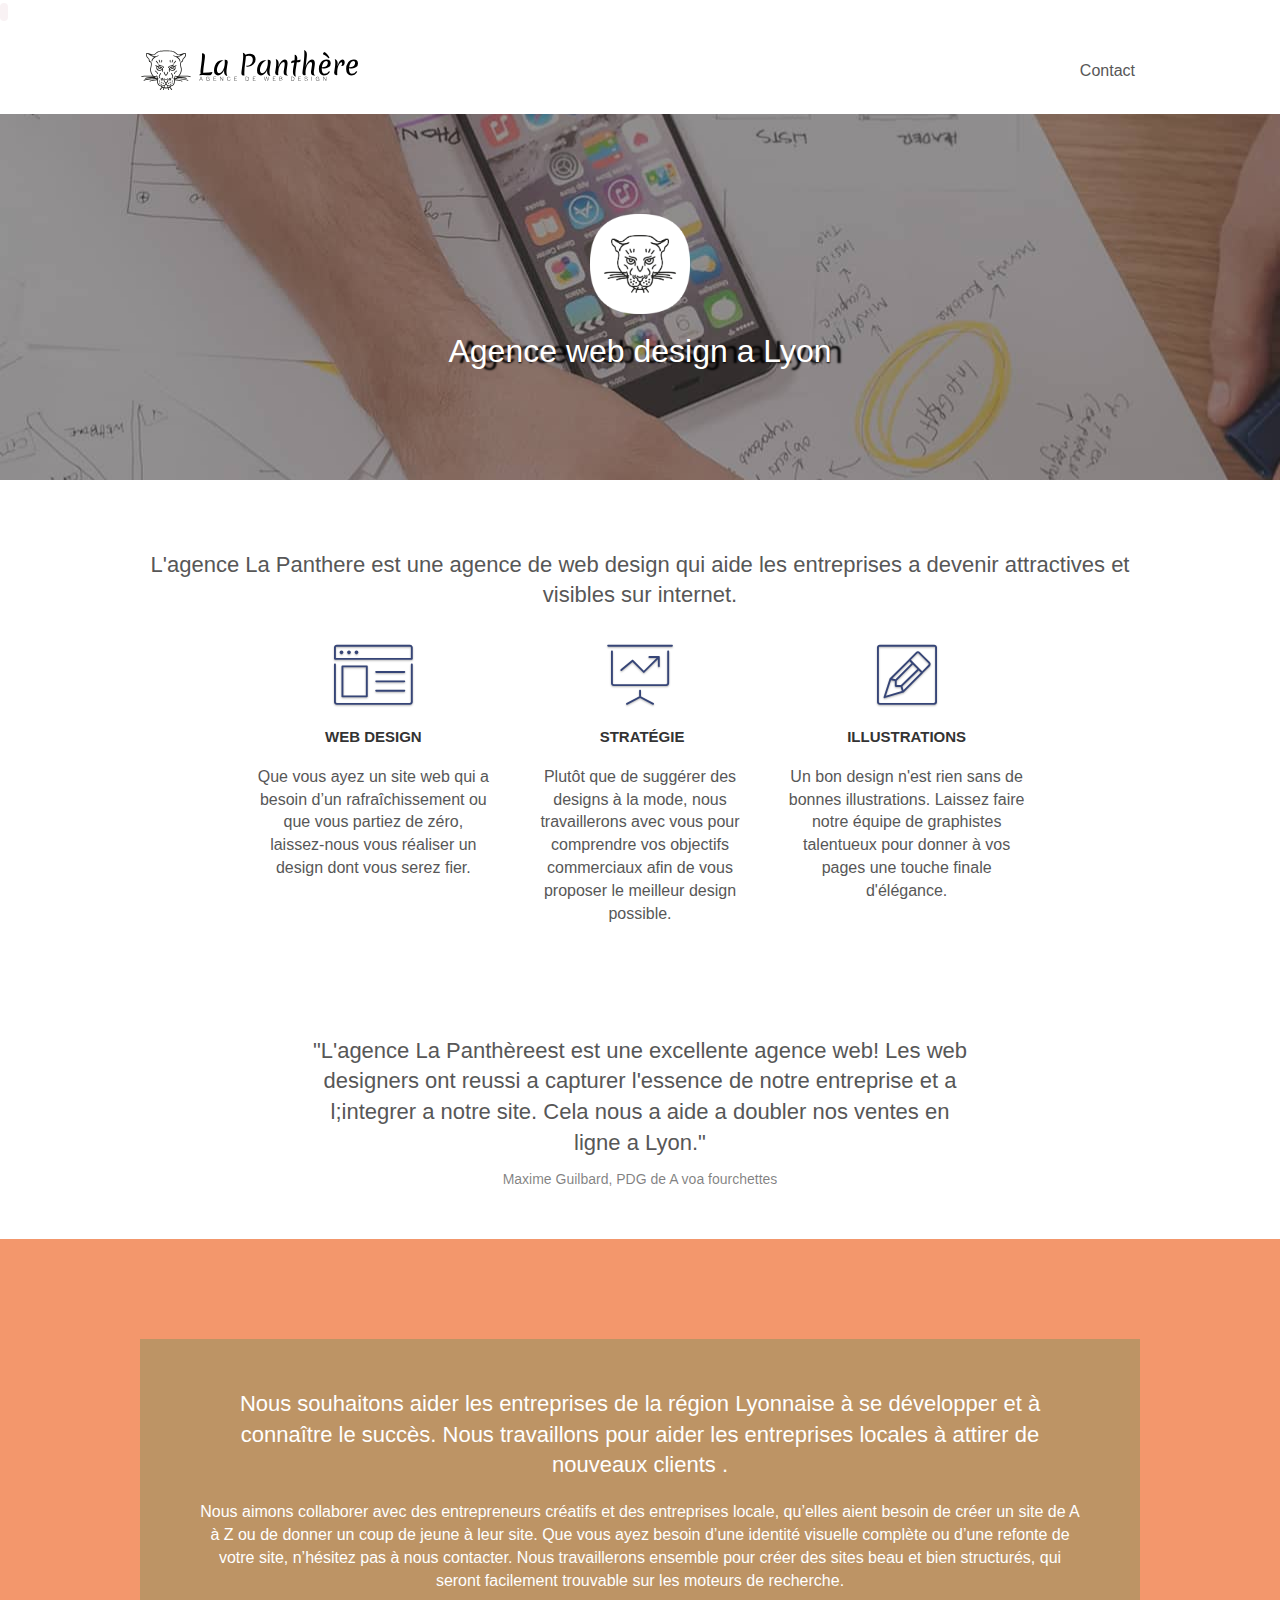
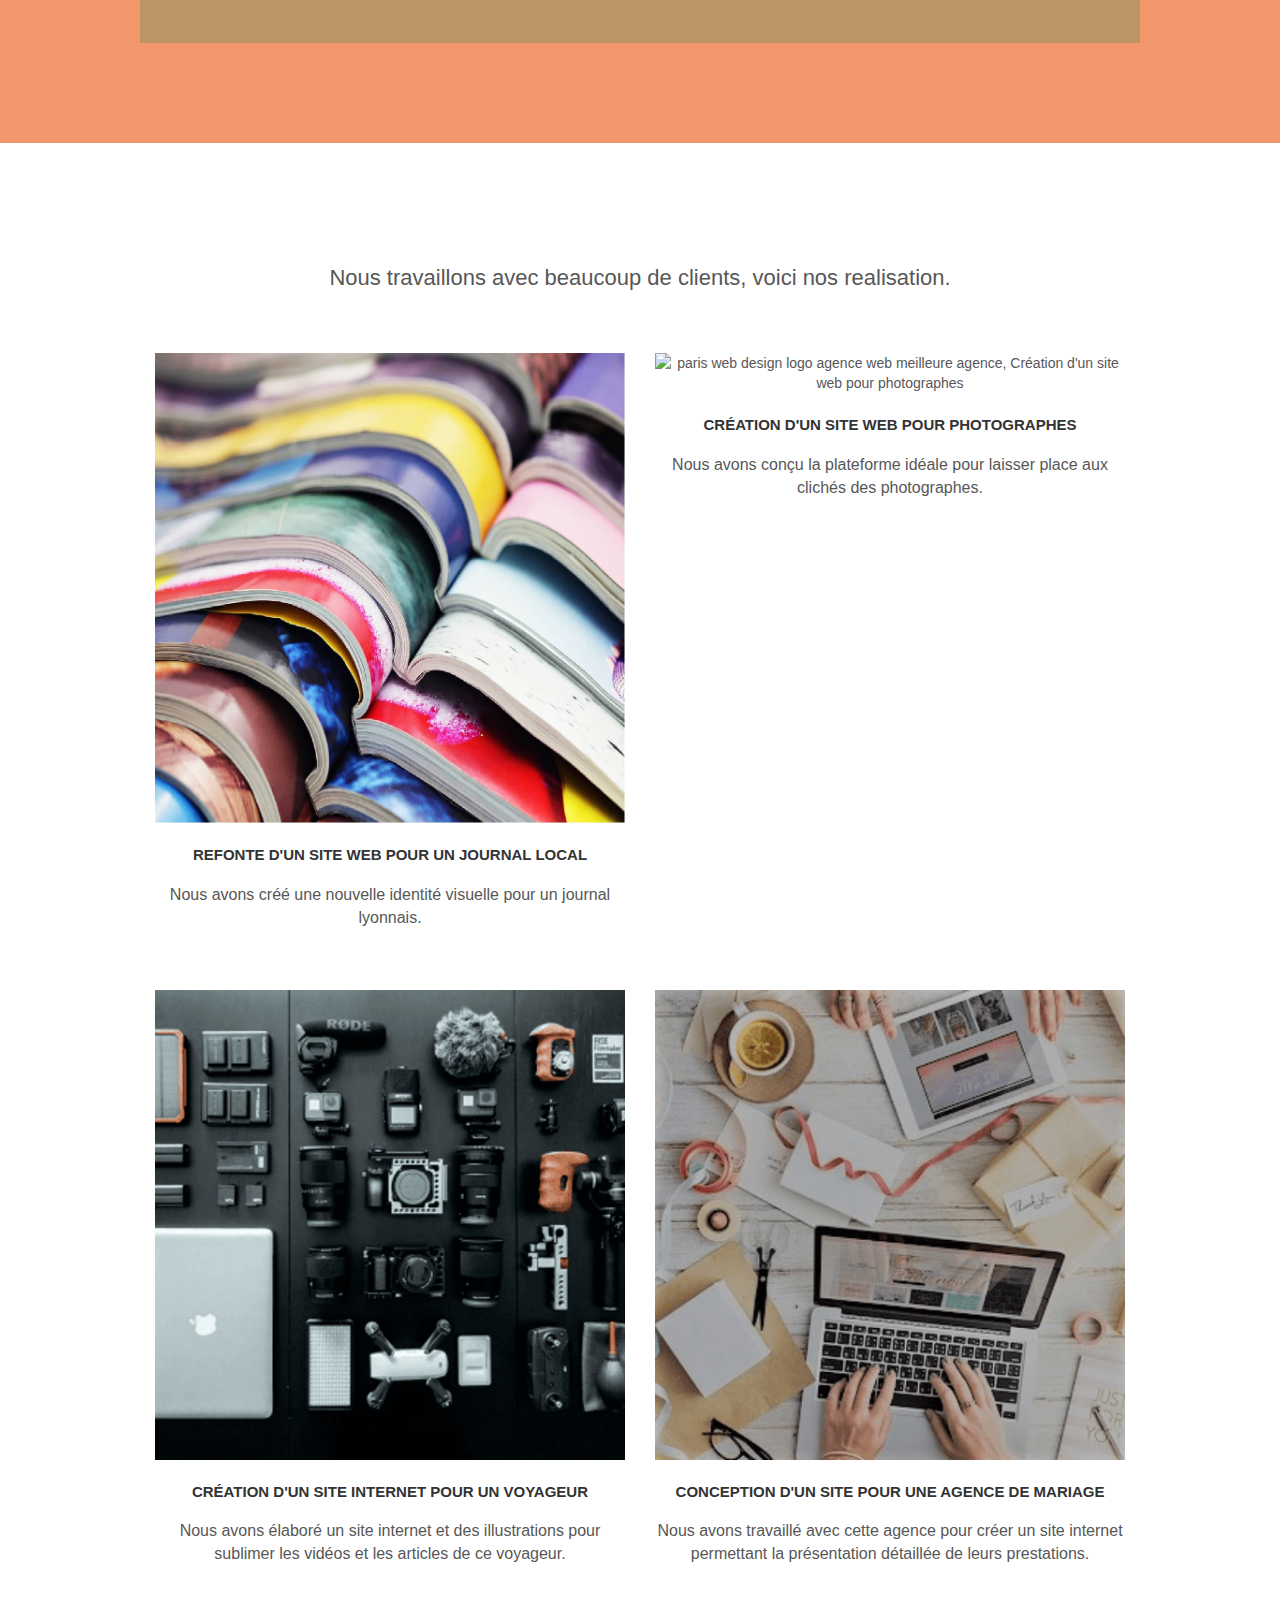
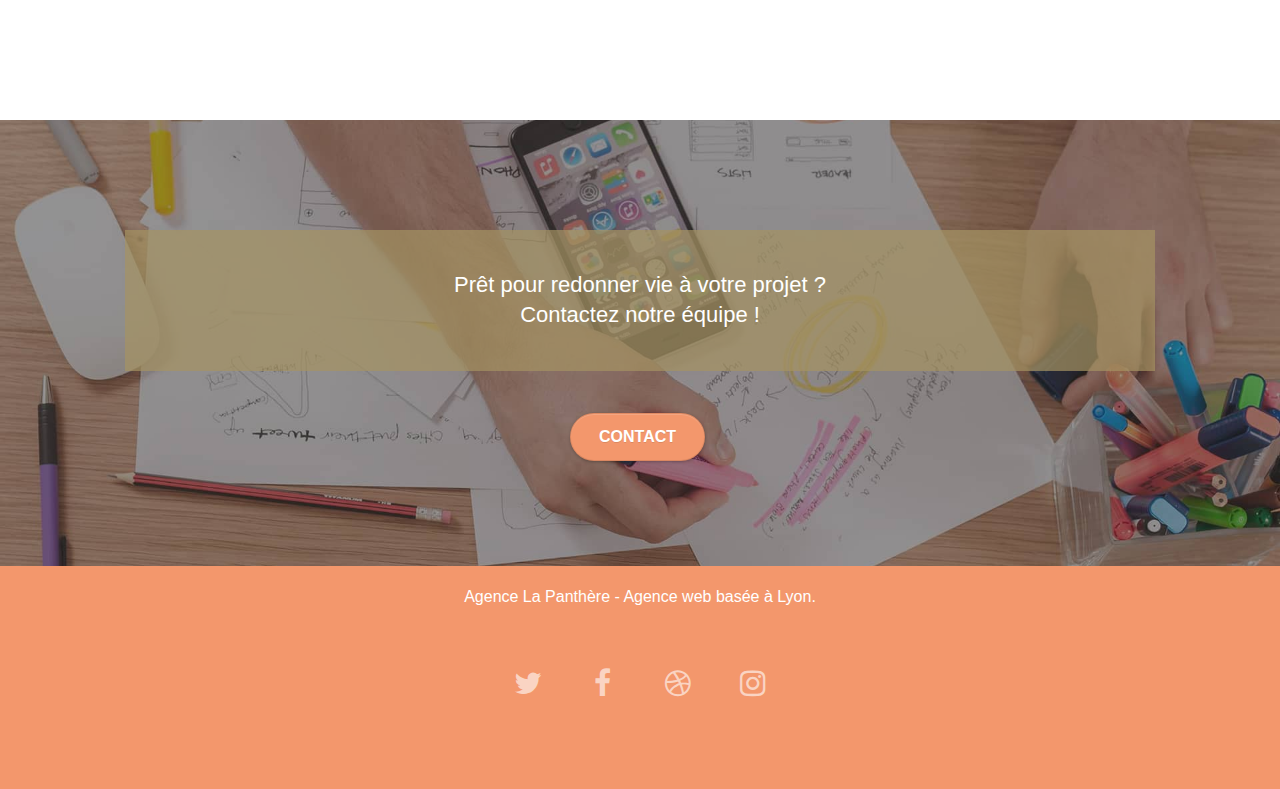
==== index.html @ 617d9ba2 "le bon fichier ecxel" ====
<!doctype html>
<html lang="fr">
<head>
    <meta charset="utf-8">
    <meta name="keywords" content="seo, google, site web, site internet, agence design paris, agence design, agence design,agence design,agence design,agence design,agence design,agence design,agence design,agence design">
    <meta name="viewport" content="width=device-width, initial-scale=1.0, viewport-fit=cover">
    <title>Venez confiez la creation et l embellissement de votre site web a laMeilleure agence web deisgn de tout Lyon</title>
	<meta name="description" content=" Création de sites web professionnels pour les entreprises 
	Donnez à votre entreprise une présence en ligne de qualité supérieure avec notre aide " >  <!--a eux de mettre de belle phrase-->



    <link rel="shortcut icon" type="image/png" href="favicon.jpg">
    
	<link rel="stylesheet" type="text/css" href="./css/bootstrap.css">
	<link rel="stylesheet" type="text/css" href="style.css">
	<link rel="stylesheet" type="text/css" href="./css/font-awesome.css">
	<link rel="stylesheet" type="text/css" href="./css/et-line.css">
	
    
	<code><meta name="robots" content="index, follow"></code>

	
	<script defer src="./js/jquery-2.1.0.js"></script>
	<script defer src="./js/bootstrap.js"></script>
	<script defer src="./js/blocs.js"></script>
	<script defer src="./js/jquery.touchSwipe.js" ></script>
	<script defer src="./js/gmaps.js"></script>



    
<!-- Analytics -->
 
<!-- Analytics END -->
    
</head>
<body>
<!-- Principal conteneur -->
<div class="page-container">
    
<!-- bloc-0 -->
<div class="bloc bgc-white l-bloc " id="bloc-0">
	<div class="container bloc-sm">

		<nav class="navbar row">
			<div class="navbar-header">
				<a class="navbar-brand" href="index.html"><img src="img/agence-la-panthere-monochrome.svg" alt="paris web design logo agence web meilleure agence" height="40" ></a>
				<button id="nav-toggle" type="button" class="ui-navbar-toggle navbar-toggle" data-toggle="collapse" data-target=".navbar-1">
					<span class="sr-only">Toggle navigation</span><span class="icon-bar"></span><span class="icon-bar"></span><span class="icon-bar"></span>
				</button>
			</div>
			<div class="collapse navbar-collapse navbar-1 special-dropdown-nav">
				<ul class="site-navigation nav navbar-nav">
					<li>
						<a href="contact.html">Contact </a>
					</li>
				</ul>
			</div>
		</nav>
	</div>
</div>
<!-- bloc-0 END -->

<!-- bloc-1-presentation -->
<div class="bloc bgc-dark-slate-blue bg-banniere d-bloc bg-t-edge bloc-bg-texture texture-paper b-parallax" id="bloc-1-hero">
	<div class="container bloc-lg">
		<div class="row tight-width-whitespace">
			<div class="col-sm-12">
				<img src="img/logo.png" class="center-block image-resize-mode" width="100" alt="Agence La Panthère, agence web paris, création logo paris" >
				<h1 class="text-center hero-bloc-text white shadow">
					Agence web design a Lyon
				</h1>
			</div>
		</div>
	</div>
</div>
<!-- bloc-1-presentation END -->

<!-- bloc-2-services -->
<div class="bloc bgc-white l-bloc" id="bloc-2-services">
	<div class="container bloc-md">
		<div class="row">
			<div class="col-sm-12 text-center">
				<h2>
					L'agence La Panthere est une agence de web design qui aide 
					les entreprises a devenir attractives et visibles sur internet.
				</h2>
			</div>
		</div>
		<div class="row voffset-lg med-width-whitespace">
			<div class="col-sm-4">
				<div class="text-center">
					<span class="et-icon-browser sm-shadow icon-dark-slate-blue icons icon-lg"></span>
				</div>
				<h3 class="mg-md text-center">
					Web design
				</h3>
				<p class="text-center ">
					Que vous ayez un site web qui a besoin d&rsquo;un rafraîchissement ou que vous partiez de zéro, laissez-nous vous réaliser un design dont vous serez fier.
				</p>
			</div>
			<div class="col-sm-4">
				<div class="text-center">
					<span class="et-icon-presentation sm-shadow icon-dark-slate-blue icons icon-lg"></span>
				</div>
				<h3 class="mg-md text-center">
					&nbsp;Stratégie
				</h3>
				<p class="text-center ">
					Plutôt que de suggérer des designs à la mode, nous travaillerons avec vous pour comprendre vos objectifs commerciaux afin de vous proposer le meilleur design possible.<br>
				</p>
			</div>
			<div class="col-sm-4">
				<div class="text-center">
					<span class="et-icon-edit sm-shadow icon-dark-slate-blue icons icon-lg"></span>
				</div>
				<h3 class="mg-md text-center">
					Illustrations
				</h3>
				<p class="text-center ">
					Un bon design n'est rien sans de bonnes illustrations. Laissez faire notre équipe de graphistes talentueux pour donner à vos pages une touche finale d'élégance.
				</p>
			</div>
		</div>
		<div class="row voffset-lg voffset">
			<div class="col-xs-12 col-md-8 col-md-offset-2 text-center">
				<h2>
					"L'agence La Panthèreest est une excellente agence web! Les web designers ont reussi a capturer
					l'essence de notre entreprise et a l;integrer a notre site. Cela nous a aide a doubler nos ventes en ligne a Lyon."
				</h2>
				Maxime Guilbard, PDG de A voa fourchettes
			</div>
		</div>
	</div>
</div>
<!-- bloc-2-services END -->

<!-- bloc-3-what-i-do -->
<div class="bloc tc-white bgc-atomic-tangerine bg-presentation d-bloc bloc-bg-texture texture-paper b-parallax" id="bloc-3-what-i-do">
	<div class="container bloc-lg">
		<div class="row tight-width-whitespace black-background">
			<div class="col-sm-12">
				<h2 class="mg-md text-center white">
					Nous souhaitons aider les entreprises de la région Lyonnaise à se développer et à connaître le succès. Nous travaillons
					 pour aider les entreprises locales à attirer de nouveaux clients .<br>
				</h2>
				<p class="text-center white">
					Nous aimons collaborer avec des entrepreneurs créatifs et des entreprises locale, qu’elles aient besoin de créer un site
					 de A à Z ou de donner un coup de jeune à leur site. Que vous ayez besoin d’une identité visuelle complète ou d’une 
					 refonte de votre site, n’hésitez pas à nous contacter. Nous travaillerons ensemble pour créer des sites beau et bien 
					 structurés, qui seront facilement trouvable sur les moteurs de recherche.
				</p>
			</div>
		</div>
	</div>
</div>
<!-- bloc-3-what-i-do END -->

<!-- bloc-4-portfolio -->
<div class="bloc bgc-white bg-lines-h2-bg bg-repeat l-bloc" id="bloc-4-portfolio">
	<div class="container bloc-lg">
		<div class="row">
			<div class="col-sm-12 text-center">
				<h2>
					Nous travaillons avec beaucoup de clients, voici nos realisation.
				</h2>
			</div>
		</div>
		<div class="row tight-width-whitespace portfolio-row">
			<div class="col-sm-6">
				<a href="#" data-lightbox="img/1.jpg" data-gallery-id="gallery-1" data-caption="Refonte d'un site web pour un journal local" data-frame="snapshot-lb"><img src="img/1.jpg" alt="paris web design logo agence web meilleure agence et refonte site web journal" class="img-responsive portfolio-thumb" ></a>
				<h3 class="mg-md text-center">
					Refonte d'un site web pour un journal local
				</h3>
				<p class="text-center">
					Nous avons créé une nouvelle identité visuelle pour un journal lyonnais.
				</p>
			</div>
			<div class="col-sm-6">
				<a href="#" data-lightbox="img/2.png" data-gallery-id="gallery-1" data-caption="Création d'un site web pour photographes" data-frame="snapshot-lb"><img src="img/2.jpg" class="img-responsive portfolio-thumb" alt="paris web design logo agence web meilleure agence, Création d'un site web pour photographes" ></a>
				<h3 class="mg-md text-center">
					Création d'un site web pour photographes
				</h3>
				<p class="text-center">
					Nous avons conçu la plateforme idéale pour laisser place aux clichés des photographes.
				</p>
			</div>
		</div>
		<div class="row tight-width-whitespace portfolio-row">
			<div class="col-sm-6">
				<a href="#" data-lightbox="img/3.png" data-gallery-id="gallery-1" data-caption="Création d'un site internet pour un voyageur" data-frame="snapshot-lb"><img src="img/3.png" class="img-responsive portfolio-thumb" alt="paris web design logo agence web meilleure agence, Création d'un site web pour voyageur"></a>
				<h3 class="mg-md text-center">
					Création d'un site internet pour un voyageur
				</h3>
				<p class="text-center">
					Nous avons élaboré un site internet et des illustrations pour sublimer les vidéos et les articles de ce voyageur.
				</p>
			</div>
			<div class="col-sm-6">
				<a href="#" data-lightbox="img/4.png" data-gallery-id="gallery-1" data-caption="Conception d'un site pour une agence de mariage" data-frame="snapshot-lb"><img src="img/4.png" class="img-responsive portfolio-thumb" alt="paris web design logo agence web meilleure agence, Création d'un site web pour agence de mariage" ></a>
				<h3 class="mg-md text-center">
					Conception d'un site pour une agence de mariage
				</h3>
				<p class="text-center">
					Nous avons travaillé avec cette agence pour créer un site internet permettant la présentation détaillée de leurs prestations.
				</p>
			</div>
		</div>
	</div>
</div>
<!-- bloc-4-portfolio END -->

<!-- bloc-5-cta -->
<div class="bloc bgc-dark-slate-blue bg-banniere d-bloc bloc-bg-texture texture-paper" id="bloc-5-cta">
	<div class="container bloc-lg">
		<div class="row">
			<h2 class="mg-md text-center white black-background ">
				Prêt pour redonner vie à votre projet ?<br>Contactez notre équipe !
			</h2>
			<div class="col-sm-12 text-center">
				<a href="contact.html" class="btn btn-atomic-tangerine btn-clean btn-rd btn-lg cta-hero">Contact</a>
			</div>
		</div>
	</div>
</div>
<!-- bloc-5-cta END -->

<!-- Footer - bloc-8 -->
<div class="bloc bgc-atomic-tangerine d-bloc" id="bloc-8">
	<div class="container bloc-sm">
		<div class="row">
			<div class="col-sm-12">
				<p class="text-center white">
					Agence La Panthère - Agence web basée à Lyon.<br>
				</p>
				<div class="row row-no-gutters social bloc-md  ">
					<div class="col-sm-3  padding_bot ">
						<div class="text-center">
							<a class="social" href="  https://twitter.com/   "><span class="fa fa-twitter icon-md"></span></a>
						</div>
					</div>
					<div class="col-sm-3 padding_bot ">
						<div class="text-center">
							<a class="social" href=" https://www.facebook.com/ "><span class="fa fa-facebook icon-md"></span></a>
						</div>
					</div>
					<div class="col-sm-3  padding_bot ">
						<div class="text-center">
							<a class="social" href=" https://dribbble.com/   "><span class="fa fa-dribbble icon-md"></span></a>
						</div>
					</div>
					<div class="col-sm-3 padding_bot ">
						<div class="text-center">
							<a class="social" href=" https://www.instagram.com/  "><span class="fa fa-instagram icon-md"></span></a>
						</div>
					</div>
				</div>
			</div>
		</div>
	</div>
</div>
<!-- Footer - bloc-8 END -->

</div>
<!-- Principal conteneur END -->
    

</body>
</html>
---- style.css ----
body {
    margin: 0;
    padding: 0;
    background: #FFF;
    overflow-x: hidden;
    -webkit-font-smoothing: antialiased;
    -moz-osx-font-smoothing: grayscale;
}
/* mes modification */
.padding_bot{
    padding-bottom: 20px;
}
.label_text{
    font-weight: 700;
}
.shadow{
    text-shadow: 11px 1px 2px #000000;
}
button {
    transition: all .3s ease-in-out;
    outline: none!important;
}

a:hover {
    text-decoration: none;
    cursor: pointer;
}

#page-loading-blocs-notifaction {
    position: fixed;
    top: 0;
    bottom: 0;
    width: 100%;
    z-index: 100000;
    background: #FFFFFF url("img/pageload-spinner.gif") no-repeat center center;
}

.bloc {
    width: 100%;
    clear: both;
    background: 50% 50% no-repeat;
    padding: 0 50px;
    -webkit-background-size: cover;
    -moz-background-size: cover;
    -o-background-size: cover;
    background-size: cover;
    position: relative;
}

.bloc .container {
    padding-left: 0;
    padding-right: 0;
}

.bloc-lg {
    padding: 100px 50px;
}

.bloc-md {
    padding: 50px;
}

.bloc-sm {
    padding: 20px 50px;
}

.bg-center,
.bg-l-edge,
.bg-r-edge,
.bg-t-edge,
.bg-b-edge,
.bg-tl-edge,
.bg-bl-edge,
.bg-tr-edge,
.bg-br-edge,
.bg-repeat {
    -webkit-background-size: auto!important;
    -moz-background-size: auto!important;
    -o-background-size: auto!important;
    background-size: auto!important;
}

.bg-repeat {
    background: repeat;
}

.bg-t-edge {
    background: top no-repeat;
}

.bloc-bg-texture::before {
    content: "";
    background-size: 2px 2px;
    position: absolute;
    top: 0;
    bottom: 0;
    left: 0;
    right: 0;
}

.texture-paper::before {
    /* background: url("img/texture-paper.png"); */
    background-size: 280px 280px;
}

.b-parallax {
    background-attachment: fixed;
}

.d-bloc {
    color: rgba(255, 255, 255, .7);
}

.d-bloc button:hover {
    color: rgba(255, 255, 255, .9);
}

.d-bloc .icon-round,
.d-bloc .icon-square,
.d-bloc .icon-rounded,
.d-bloc .icon-semi-rounded-a,
.d-bloc .icon-semi-rounded-b {
    border-color: rgba(255, 255, 255, .9);
}

.d-bloc .divider-h span {
    border-color: rgba(255, 255, 255, .2);
}

.d-bloc .a-btn,
.d-bloc .navbar a,
.d-bloc .navbar-brand,
.d-bloc a .icon-sm,
.d-bloc a .icon-md,
.d-bloc a .icon-lg,
.d-bloc a .icon-xl,
.d-bloc h1 a,
.d-bloc h2 a,
.d-bloc h3 a,
.d-bloc h4 a,
.d-bloc h5 a,
.d-bloc h6 a,
.d-bloc p a {
    color: rgba(255, 255, 255, .6);
}

.d-bloc .a-btn:hover,
.d-bloc .navbar a:hover,
.d-bloc .navbar-brand:hover,
.d-bloc a:hover .icon-sm,
.d-bloc a:hover .icon-md,
.d-bloc a:hover .icon-lg,
.d-bloc a:hover .icon-xl,
.d-bloc h1 a:hover,
.d-bloc h2 a:hover,
.d-bloc h3 a:hover,
.d-bloc h4 a:hover,
.d-bloc h5 a:hover,
.d-bloc h6 a:hover,
.d-bloc p a:hover {
    color: rgba(255, 255, 255, 1);
}

.d-bloc .navbar-toggle .icon-bar {
    background: rgba(255, 255, 255, 1);
}

.d-bloc .btn-wire,
.d-bloc .btn-wire:hover {
    color: rgba(255, 255, 255, 1);
    border-color: rgba(255, 255, 255, 1);
}

.d-bloc .panel {
    color: rgba(0, 0, 0, .5);
}

.d-bloc .panel button:hover {
    color: rgba(0, 0, 0, .7);
}

.d-bloc .panel icon {
    border-color: rgba(0, 0, 0, .7);
}

.d-bloc .panel .divider-h span {
    border-color: rgba(0, 0, 0, .1);
}

.d-bloc .panel .a-btn {
    color: rgba(0, 0, 0, .6);
}

.d-bloc .panel .a-btn:hover {
    color: rgba(0, 0, 0, 1);
}

.d-bloc .panel .btn-wire,
.d-bloc .panel .btn-wire:hover {
    color: rgba(0, 0, 0, .7);
    border-color: rgba(0, 0, 0, .3);
}

.d-bloc .panel,
.l-bloc {
    color: rgba(0, 0, 0, .5);
}

.d-bloc .panel button:hover,
.l-bloc button:hover {
    color: rgba(0, 0, 0, .7);
}

.l-bloc .icon-round,
.l-bloc .icon-square,
.l-bloc .icon-rounded,
.l-bloc .icon-semi-rounded-a,
.l-bloc .icon-semi-rounded-b {
    border-color: rgba(0, 0, 0, .7);
}

.d-bloc .panel .divider-h span,
.l-bloc .divider-h span {
    border-color: rgba(0, 0, 0, .1);
}

.d-bloc .panel .a-btn,
.l-bloc .a-btn,
.l-bloc .navbar a,
.l-bloc .navbar-brand,
.l-bloc a .icon-sm,
.l-bloc a .icon-md,
.l-bloc a .icon-lg,
.l-bloc a .icon-xl,
.l-bloc h1 a,
.l-bloc h2 a,
.l-bloc h3 a,
.l-bloc h4 a,
.l-bloc h5 a,
.l-bloc h6 a,
.l-bloc p a {
    color: rgba(0, 0, 0, .6);
}

.d-bloc .panel .a-btn:hover,
.l-bloc .a-btn:hover,
.l-bloc .navbar a:hover,
.l-bloc .navbar-brand:hover,
.l-bloc a:hover .icon-sm,
.l-bloc a:hover .icon-md,
.l-bloc a:hover .icon-lg,
.l-bloc a:hover .icon-xl,
.l-bloc h1 a:hover,
.l-bloc h2 a:hover,
.l-bloc h3 a:hover,
.l-bloc h4 a:hover,
.l-bloc h5 a:hover,
.l-bloc h6 a:hover,
.l-bloc p a:hover {
    color: rgba(0, 0, 0, 1);
}

.l-bloc .navbar-toggle .icon-bar {
    color: rgba(0, 0, 0, .6);
}

.d-bloc .panel .btn-wire,
.d-bloc .panel .btn-wire:hover,
.l-bloc .btn-wire,
.l-bloc .btn-wire:hover {
    color: rgba(0, 0, 0, .7);
    border-color: rgba(0, 0, 0, .3);
}

.voffset {
    margin-top: 30px;
}

.voffset-lg {
    margin-top: 80px;
}

.row-no-gutters {
    margin-right: 0;
    margin-left: 0;
}

.row.row-no-gutters > [class^="col-"],
.row.row-no-gutters > [class*=" col-"] {
    padding-right: 0;
    padding-left: 0;
}

#bloc-1-hero h1 {
    font-size: 32px;
}

.navbar {
    margin-bottom: 0;
    z-index: 1;
}

.navbar-brand {
    height: auto;
    padding: 3px 15px;
    font-size: 25px;
    font-weight: normal;
    font-weight: 600;
    line-height: 44px;
}

.navbar-brand img {
    max-height: 200px;
    margin: 0 5px 0 0;
    display: inline;
}

.navbar-brand img[src$=svg] {
    min-width: 100px;
}

.nav-center .navbar-brand img {
    margin: 0;
}

.navbar .nav {
    padding-top: 2px;
    margin-right: -16px;
    float: right;
    z-index: 1;
}

.nav > li {
    float: left;
    margin-top: 4px;
    font-size: 16px;
}

.navbar-nav .open .dropdown-menu > li > a {
    text-align: inherit;
}

.nav > li a:hover,
.nav > li a:focus {
    background: transparent;
}

.navbar-toggle {
    margin: 10px 10px 0 0;
    border: 0px;
}

.navbar-toggle:hover {
    background: transparent!important;
}

.navbar-toggle .icon-bar {
    background-color: rgba(0, 0, 0, .5);
    width: 26px;
}

.nav-invert .navbar .nav {
    float: left;
}

.nav-invert .navbar-header,
.nav-invert .navbar-brand {
    float: right;
    position: relative;
    z-index: 2;
}

@media (min-width: 768px) {
    .site-navigation {
        position: absolute;
        top: 50%;
        right: 20px;
        transform: translate(0, -50%);
        -webkit-transform: translateY(-50%);
    }
    .nav > li .dropdown-menu a,
    .nav > li .dropdown-menu a:hover {
        color: #484848;
    }
    .nav-invert .site-navigation {
        left: 0;
        right: 0;
    }
    .nav-center {
        text-align: center;
    }
    .nav-center .navbar-header {
        width: 100%;
    }
    .nav-center .navbar-header,
    .nav-center .navbar-brand,
    .nav-center .nav > li {
        float: none;
        display: inline-block;
    }
    .nav-center .site-navigation {
        position: relative;
        width: 100%;
        right: 0;
        margin-right: 0px;
        margin-top: 20px;
    }
    .nav-center.mini-nav .navbar-toggle {
        float: none;
        margin: 10px auto 0;
    }
}

.nav > li > .dropdown a {
    background: none!important;
    display: block;
    padding: 14px 15px;
}

nav .caret {
    margin: 0 5px;
}

.dropdown-menu .dropdown-menu {
    top: -8px;
    left: 100%;
}

.dropdown-menu .dropmenu-flow-right {
    top: 100%;
    left: 0;
    margin-left: -1px;
    border-top-left-radius: 0;
    border-top-right-radius: 0;
}

.dropdown-menu .dropdown span {
    border: 4px solid black;
    border-top-color: transparent;
    border-right-color: transparent;
    border-bottom-color: transparent;
    margin: 6px -5px 0 0!important;
    float: right;
}

.mg-md {
    margin-top: 10px;
    margin-bottom: 20px;
}

.mg-lg {
    margin-top: 10px;
    margin-bottom: 40px;
}

.btn {
    margin: 0 5px 5px 0;
}

.btn.pull-right {
    margin: 0 0 5px 5px;
}

.btn-d,
.btn-d:hover,
.btn-d:focus {
    color: #FFF;
    background: rgba(0, 0, 0, .3);
}

button {
    outline: none!important;
}

.btn-rd {
    border-radius: 40px;
}

.btn-clean {
    border: 1px solid rgba(0, 0, 0, .08);
    border-bottom-color: rgba(0, 0, 0, .1);
    text-shadow: 0 1px 0 rgba(0, 0, 1, .1);
    box-shadow: 0 1px 3px rgba(0, 0, 1, .25), inset 0 1px 0 0 rgba(255, 255, 255, .15);
}

.icon-md {
    font-size: 30px!important;
}

.icon-lg {
    font-size: 60px!important;
}

.sm-shadow {
    text-shadow: 0 1px 2px rgba(0, 0, 0, .3);
}

.panel-sq,
.panel-sq .panel-heading,
.panel-sq .panel-footer {
    border-radius: 0;
}

.panel-rd {
    border-radius: 30px;
}

.panel-rd .panel-heading {
    border-radius: 29px 29px 0 0;
}

.panel-rd .panel-footer {
    border-radius: 0 0 29px 29px;
}

.form-control {
    border-color: rgba(0, 0, 0, .1);
    width: 90%;
    padding: 3px 0;
    max-width: 390px;
    border-width: 2px;
    box-shadow: none;
}

.scrollToTop {
    width: 40px;
    height: 40px;
    position: fixed;
    bottom: 20px;
    right: 20px;
    opacity: 0;
    z-index: 500;
    transition: all .3s ease-in-out;
}

.scrollToTop span {
    margin-top: 6px;
}

.showScrollTop {
    font-size: 14px;
    opacity: 1;
}

a[data-lightbox] {
    position: relative;
    display: block;
    text-align: center;
}

a[data-lightbox]:hover::before {
    content: "+";
    font-family: "HelveticaNeue-Light", "Helvetica Neue Light", "Helvetica Neue", Helvetica, Arial;
    font-size: 32px;
    width: 50px;
    height: 50px;
    margin-left: -25px;
    border-radius: 50%;
    background: rgba(0, 0, 0, .6);
    color: #FFF;
    font-weight: 100;
    z-index: 1;
    position: absolute;
    top: 50%;
    transform: translateY(-50%);
    -webkit-transform: translateY(-50%);
}

a[data-lightbox]:hover img {
    opacity: 0.6;
    -webkit-animation-fill-mode: none;
    animation-fill-mode: none;
}

#lightbox-modal {
    display: flex;
    align-items: center;
}

#lightbox-modal .modal-dialog {
    width: 90%;
    max-width: 900px;
    margin: 0 auto 0;
}

#lightbox-modal .modal-dialog img {
    max-height: 90vh;
    margin: 0 auto;
}

.lightbox-caption {
    padding: 20px;
    color: #FFF;
    background: rgba(0, 0, 0, .5);
    position: absolute;
    left: 15px;
    right: 15px;
    bottom: 5px;
}

.close-lightbox {
    color: #FFF;
    font-size: 30px;
    position: absolute;
    top: 20px;
    right: 20px;
    z-index: 20;
    background: rgba(0, 0, 0, .5);
    border: none;
    line-height: 30px;
    padding: 0 9px 5px;
    opacity: 0.3;
}

.close-lightbox:hover,
.next-lightbox:hover,
.prev-lightbox:hover {
    opacity: 1.0;
    color: #FFF;
}

.next-lightbox,
.prev-lightbox {
    font-size: 20px;
    color: rgba(255, 255, 255, .9);
    background: rgba(0, 0, 0, .5);
    transition: all .2s ease-in-out;
    position: absolute;
    top: 45%;
    z-index: 1;
    opacity: 0.4;
}

.next-lightbox {
    padding: 6px 8px 1px 13px;
    right: 25px;
}

.prev-lightbox {
    padding: 6px 13px 1px 10px;
    left: 25px;
}

.snapshot-lb .modal-body {
    padding-bottom: 45px;
}

.snapshot-lb .lightbox-caption {
    padding: 0;
    color: rgba(0, 0, 0, .5);
    background: none;
}

h1,
h2,
h3,
h4,
h5,
h6,
p,
label,
.btn,
a {
    font-family: "helvetica";
    font-weight: 400;
    color: #575757!important;
}

.container {
    max-width: 1000px;
}

.hero-bloc-text {
    font-size: 38px;
}

.hero-bloc-text-sub {
    font-size: 36px;
}

.statement-bloc-text {
    line-height: 26px;
    font-style: italic;
    font-size: 20px;
    text-align: center;
    font-weight: lighter;
    max-width: 520px;
    margin: auto auto auto auto;
}

p {
    font-size: 16px;
} 

.tight-width-whitespace {
    /* max-width: 600px; */
    margin: auto auto auto auto;
}

.h1 {
    font-size: 20px;
    font-family: "Open Sans";
}

.cta-hero {
    margin-top: 22px;
    color: #FFFFFF!important;
    text-transform: uppercase;
    padding: 12px 28px 12px 28px;
    font-size: 16px;
    font-weight: 700;
}

.social {
    max-width: 400px;
    margin: auto auto auto auto;
}

h2 {
    font-size: 22px;
    line-height: 1.4em;
}

h3 {
    font-size: 15px;
    text-transform: uppercase;
    font-weight: 700;
    color: #333333!important;
}

.med-width-whitespace {
    max-width: 800px;
    margin: auto auto auto auto;
    box-shadow: 0px 0px 0px #000000;
}

h1 {
    color: #333333!important;
}

h4 {
    color: #333333!important;
}

.icons {
    margin-bottom: 14px;
    margin-top: 24px;
}

.white {
    color: #FFFFFF!important;
}

.portfolio-thumb {
    margin-bottom: 24px;
}

.portfolio-row {
    margin-bottom: 44px;
    margin-top: 50px;
}

.avatar {
    box-shadow: 0px 4px 9px rgba(0, 0, 0, 0.3);
}

.black-background {
    background-color: rgba(165, 147, 99, 0.7);
    padding: 40px 40px 40px 40px;
}

.bold-link {
    font-weight: 900;
    text-decoration: underline!important;
}

.bgc-white {
    background-color: #FFFFFF;
}

.bgc-dark-slate-blue {
    background-color: #364577;
}

.bgc-atomic-tangerine {
    background-color: #F3976C;
}

.tc-white {
    color: #F3976C!important;
}

.btn-atomic-tangerine {
    background: #F3976C;
    color: #FFFFFF!important;
}

.btn-atomic-tangerine:hover {
    background: #c27956!important;
    color: #FFFFFF!important;
}

.ltc-white {
    color: #FFFFFF!important;
}

.ltc-white:hover {
    color: #cccccc!important;
}

.ltc-atomic-tangerine {
    color: #F3976C!important;
}

.ltc-atomic-tangerine:hover {
    color: #c27956!important;
}

.icon-dark-slate-blue {
    color: #364577!important;
    border-color: #364577!important;
}

/* .bg-dots-bg {
    background-image: url("img/dots-bg.png");
} */

/* .bg-lines-h2-bg {
    background-image: url("img/lines-h2-bg.png");
} */    

.bg-banniere {
    background-image: url("img/agence-la-panthere.jpg");
}

.bg-presentation {
    background-image: url("img/image-de-presentation.png");
}

@media (max-width: 1024px) {
    .bloc {
        padding-left: 20px;
        padding-right: 20px;
    }
    .bloc.full-width-bloc,
    .bloc-tile-2.full-width-bloc .container,
    .bloc-tile-3.full-width-bloc .container,
    .bloc-tile-4.full-width-bloc .container {
        padding-left: 0;
        padding-right: 0;
    }
}

@media (max-width: 992px) and (min-width: 768px) {
    .navbar .nav {
        max-width: 80%
    }
    .nav-center.navbar .nav {
        max-width: 100%
    }
}

@media only screen and (min-width: 768px) and (max-width: 1024px) and (orientation: landscape) {
    .b-parallax {
        background-attachment: scroll;
    }
}

@media only screen and (min-width: 1024px) and (max-width: 1366px) and (-webkit-min-pixel-ratio: 1.5) {
    .b-parallax {
        background-attachment: scroll;
    }
}

@media (max-width: 991px) {
    .container {
        width: 100%;
    }
    .b-parallax {
        background-attachment: scroll;
    }
    .page-container,
    #hero-bloc {
        overflow-x: hidden;
        position: relative;
    }
    .bloc {
        padding-left: constant(safe-area-inset-left);
        padding-right: constant(safe-area-inset-right);
    }
    .bloc-group,
    .bloc-group .bloc {
        display: block;
        width: 100%;
    }
    .bloc-fill-screen .fill-bloc-top-edge,
    .bloc-fill-screen .fill-bloc-bottom-edge {
        padding: 0 20px;
        padding-left: constant(safe-area-inset-left);
        padding-right: constant(safe-area-inset-right);
    }
}

@media (max-width: 767px) {
    .page-container {
        overflow-x: hidden;
        position: relative;
    }
    h1,
    h2,
    h3,
    h4,
    h5,
    h6,
    p,
    #disqus_thread {
        padding-left: 10px!important;
        padding-right: 10px!important;
    }
    .b-parallax {
        background-attachment: scroll;
    }
    .navbar .nav {
        padding-top: 0;
        border-top: 1px solid rgba(0, 0, 0, .2);
        float: none!important;
    }
    .navbar.row {
        margin-left: 0;
        margin-right: 0;
    }
    .site-navigation {
        position: inherit;
        transform: none;
        -webkit-transform: none;
        -ms-transform: none;
    }
    .nav > li {
        margin-top: 0;
        border-bottom: 1px solid rgba(0, 0, 0, .1);
        background: rgba(0, 0, 0, .05);
        text-align: left;
        padding-left: 15px;
        width: 100%;
    }
    .nav > li:hover {
        background: rgba(0, 0, 0, .08);
    }
    .dropdown .dropdown a .caret {
        float: none;
        margin: 5px 0 0 10px!important;
        border: 4px solid black;
        border-bottom-color: transparent;
        border-right-color: transparent;
        border-left-color: transparent;
    }
    #hero-bloc .navbar .nav {
        background: rgba(0, 0, 0, .8);
    }
    #hero-bloc .navbar .nav a {
        color: rgba(255, 255, 255, .6);
    }
    .hero {
        padding: 50px 0;
    }
    .hero-nav {
        left: -1px;
        right: -1px;
    }
    .navbar-collapse {
        padding: 0;
        overflow-x: hidden;
        -webkit-box-shadow: none;
        box-shadow: none;
    }
    .navbar-brand img {
        max-height: 40px;
        width: auto;
    }
    .nav-invert .navbar-header {
        float: none;
        width: 100%;
    }
    .nav-invert .navbar-toggle {
        float: left;
        margin-left: 10px;
    }
    .bloc {
        padding-left: 0;
        padding-right: 0;
    }
    .bloc-xxl,
    .bloc-xl,
    .bloc-lg {
        padding: 40px 0;
    }
    .bloc-sm,
    .bloc-md {
        padding-left: 0;
        padding-right: 0;
    }
    .bloc-tile-2 .container,
    .bloc-tile-3 .container,
    .bloc-tile-4 .container,
    .bloc-fill-screen .fill-bloc-top-edge,
    .bloc-fill-screen .fill-bloc-bottom-edge {
        padding-left: 0;
        padding-right: 0;
    }
    .a-block {
        padding: 0 10px;
    }
    .btn-dwn {
        display: none;
    }
    .voffset {
        margin-top: 5px;
    }
    .voffset-md {
        margin-top: 20px;
    }
    .voffset-lg {
        margin-top: 30px;
    }
    form {
        padding: 5px;
        width: 96%;
        margin: auto;
    }
    .close-lightbox {
        display: inline-block;
    }
    .blocsapp-device-iphone5 {
        background-size: 216px 425px;
        padding-top: 60px;
        width: 216px;
        height: 425px;
    }
    .blocsapp-device-iphone5 img {
        width: 180px;
        height: 320px;
    }
}

@media (max-width: 400px) {
    .bloc {
        padding-left: 0;
        padding-right: 0;
    }
}

@media (max-width: 767px) {
    .bloc-mob-center-text {
        text-align: center;
    }
}
---- css/et-line.css ----
@font-face {
    font-family: et-line;
    src: url(../fonts/et-line.eot);
    src: url(../fonts/et-line.eot?#iefix) format('embedded-opentype'), url(../fonts/et-line.woff) format('woff'), url(../fonts/et-line.ttf) format('truetype'), url(../fonts/et-line.svg#et-line) format('svg');
    font-weight: 400;
    font-style: normal
}

.et-icon-adjustments,
.et-icon-alarmclock,
.et-icon-anchor,
.et-icon-aperture,
.et-icon-attachment,
.et-icon-bargraph,
.et-icon-basket,
.et-icon-beaker,
.et-icon-bike,
.et-icon-book-open,
.et-icon-briefcase,
.et-icon-browser,
.et-icon-calendar,
.et-icon-camera,
.et-icon-caution,
.et-icon-chat,
.et-icon-circle-compass,
.et-icon-clipboard,
.et-icon-clock,
.et-icon-cloud,
.et-icon-compass,
.et-icon-desktop,
.et-icon-dial,
.et-icon-document,
.et-icon-documents,
.et-icon-download,
.et-icon-dribbble,
.et-icon-edit,
.et-icon-envelope,
.et-icon-expand,
.et-icon-facebook,
.et-icon-flag,
.et-icon-focus,
.et-icon-gears,
.et-icon-genius,
.et-icon-gift,
.et-icon-global,
.et-icon-globe,
.et-icon-googleplus,
.et-icon-grid,
.et-icon-happy,
.et-icon-hazardous,
.et-icon-heart,
.et-icon-hotairballoon,
.et-icon-hourglass,
.et-icon-key,
.et-icon-laptop,
.et-icon-layers,
.et-icon-lifesaver,
.et-icon-lightbulb,
.et-icon-linegraph,
.et-icon-linkedin,
.et-icon-lock,
.et-icon-magnifying-glass,
.et-icon-map,
.et-icon-map-pin,
.et-icon-megaphone,
.et-icon-mic,
.et-icon-mobile,
.et-icon-newspaper,
.et-icon-notebook,
.et-icon-paintbrush,
.et-icon-paperclip,
.et-icon-pencil,
.et-icon-phone,
.et-icon-picture,
.et-icon-pictures,
.et-icon-piechart,
.et-icon-presentation,
.et-icon-pricetags,
.et-icon-printer,
.et-icon-profile-female,
.et-icon-profile-male,
.et-icon-puzzle,
.et-icon-quote,
.et-icon-recycle,
.et-icon-refresh,
.et-icon-ribbon,
.et-icon-rss,
.et-icon-sad,
.et-icon-scissors,
.et-icon-scope,
.et-icon-search,
.et-icon-shield,
.et-icon-speedometer,
.et-icon-strategy,
.et-icon-streetsign,
.et-icon-tablet,
.et-icon-target,
.et-icon-telescope,
.et-icon-toolbox,
.et-icon-tools,
.et-icon-tools-2,
.et-icon-trophy,
.et-icon-tumblr,
.et-icon-twitter,
.et-icon-upload,
.et-icon-video,
.et-icon-wallet,
.et-icon-wine {
    font-family: et-line;
    speak: none;
    font-style: normal;
    font-weight: 400;
    font-variant: normal;
    text-transform: none;
    line-height: 1;
    -webkit-font-smoothing: antialiased;
    -moz-osx-font-smoothing: grayscale;
    display: inline-block
}

.et-icon-mobile:before {
    content: "\e000"
}

.et-icon-laptop:before {
    content: "\e001"
}

.et-icon-desktop:before {
    content: "\e002"
}

.et-icon-tablet:before {
    content: "\e003"
}

.et-icon-phone:before {
    content: "\e004"
}

.et-icon-document:before {
    content: "\e005"
}

.et-icon-documents:before {
    content: "\e006"
}

.et-icon-search:before {
    content: "\e007"
}

.et-icon-clipboard:before {
    content: "\e008"
}

.et-icon-newspaper:before {
    content: "\e009"
}

.et-icon-notebook:before {
    content: "\e00a"
}

.et-icon-book-open:before {
    content: "\e00b"
}

.et-icon-browser:before {
    content: "\e00c"
}

.et-icon-calendar:before {
    content: "\e00d"
}

.et-icon-presentation:before {
    content: "\e00e"
}

.et-icon-picture:before {
    content: "\e00f"
}

.et-icon-pictures:before {
    content: "\e010"
}

.et-icon-video:before {
    content: "\e011"
}

.et-icon-camera:before {
    content: "\e012"
}

.et-icon-printer:before {
    content: "\e013"
}

.et-icon-toolbox:before {
    content: "\e014"
}

.et-icon-briefcase:before {
    content: "\e015"
}

.et-icon-wallet:before {
    content: "\e016"
}

.et-icon-gift:before {
    content: "\e017"
}

.et-icon-bargraph:before {
    content: "\e018"
}

.et-icon-grid:before {
    content: "\e019"
}

.et-icon-expand:before {
    content: "\e01a"
}

.et-icon-focus:before {
    content: "\e01b"
}

.et-icon-edit:before {
    content: "\e01c"
}

.et-icon-adjustments:before {
    content: "\e01d"
}

.et-icon-ribbon:before {
    content: "\e01e"
}

.et-icon-hourglass:before {
    content: "\e01f"
}

.et-icon-lock:before {
    content: "\e020"
}

.et-icon-megaphone:before {
    content: "\e021"
}

.et-icon-shield:before {
    content: "\e022"
}

.et-icon-trophy:before {
    content: "\e023"
}

.et-icon-flag:before {
    content: "\e024"
}

.et-icon-map:before {
    content: "\e025"
}

.et-icon-puzzle:before {
    content: "\e026"
}

.et-icon-basket:before {
    content: "\e027"
}

.et-icon-envelope:before {
    content: "\e028"
}

.et-icon-streetsign:before {
    content: "\e029"
}

.et-icon-telescope:before {
    content: "\e02a"
}

.et-icon-gears:before {
    content: "\e02b"
}

.et-icon-key:before {
    content: "\e02c"
}

.et-icon-paperclip:before {
    content: "\e02d"
}

.et-icon-attachment:before {
    content: "\e02e"
}

.et-icon-pricetags:before {
    content: "\e02f"
}

.et-icon-lightbulb:before {
    content: "\e030"
}

.et-icon-layers:before {
    content: "\e031"
}

.et-icon-pencil:before {
    content: "\e032"
}

.et-icon-tools:before {
    content: "\e033"
}

.et-icon-tools-2:before {
    content: "\e034"
}

.et-icon-scissors:before {
    content: "\e035"
}

.et-icon-paintbrush:before {
    content: "\e036"
}

.et-icon-magnifying-glass:before {
    content: "\e037"
}

.et-icon-circle-compass:before {
    content: "\e038"
}

.et-icon-linegraph:before {
    content: "\e039"
}

.et-icon-mic:before {
    content: "\e03a"
}

.et-icon-strategy:before {
    content: "\e03b"
}

.et-icon-beaker:before {
    content: "\e03c"
}

.et-icon-caution:before {
    content: "\e03d"
}

.et-icon-recycle:before {
    content: "\e03e"
}

.et-icon-anchor:before {
    content: "\e03f"
}

.et-icon-profile-male:before {
    content: "\e040"
}

.et-icon-profile-female:before {
    content: "\e041"
}

.et-icon-bike:before {
    content: "\e042"
}

.et-icon-wine:before {
    content: "\e043"
}

.et-icon-hotairballoon:before {
    content: "\e044"
}

.et-icon-globe:before {
    content: "\e045"
}

.et-icon-genius:before {
    content: "\e046"
}

.et-icon-map-pin:before {
    content: "\e047"
}

.et-icon-dial:before {
    content: "\e048"
}

.et-icon-chat:before {
    content: "\e049"
}

.et-icon-heart:before {
    content: "\e04a"
}

.et-icon-cloud:before {
    content: "\e04b"
}

.et-icon-upload:before {
    content: "\e04c"
}

.et-icon-download:before {
    content: "\e04d"
}

.et-icon-target:before {
    content: "\e04e"
}

.et-icon-hazardous:before {
    content: "\e04f"
}

.et-icon-piechart:before {
    content: "\e050"
}

.et-icon-speedometer:before {
    content: "\e051"
}

.et-icon-global:before {
    content: "\e052"
}

.et-icon-compass:before {
    content: "\e053"
}

.et-icon-lifesaver:before {
    content: "\e054"
}

.et-icon-clock:before {
    content: "\e055"
}

.et-icon-aperture:before {
    content: "\e056"
}

.et-icon-quote:before {
    content: "\e057"
}

.et-icon-scope:before {
    content: "\e058"
}

.et-icon-alarmclock:before {
    content: "\e059"
}

.et-icon-refresh:before {
    content: "\e05a"
}

.et-icon-happy:before {
    content: "\e05b"
}

.et-icon-sad:before {
    content: "\e05c"
}

.et-icon-facebook:before {
    content: "\e05d"
}

.et-icon-twitter:before {
    content: "\e05e"
}

.et-icon-googleplus:before {
    content: "\e05f"
}

.et-icon-rss:before {
    content: "\e060"
}

.et-icon-tumblr:before {
    content: "\e061"
}

.et-icon-linkedin:before {
    content: "\e062"
}

.et-icon-dribbble:before {
    content: "\e063"
}
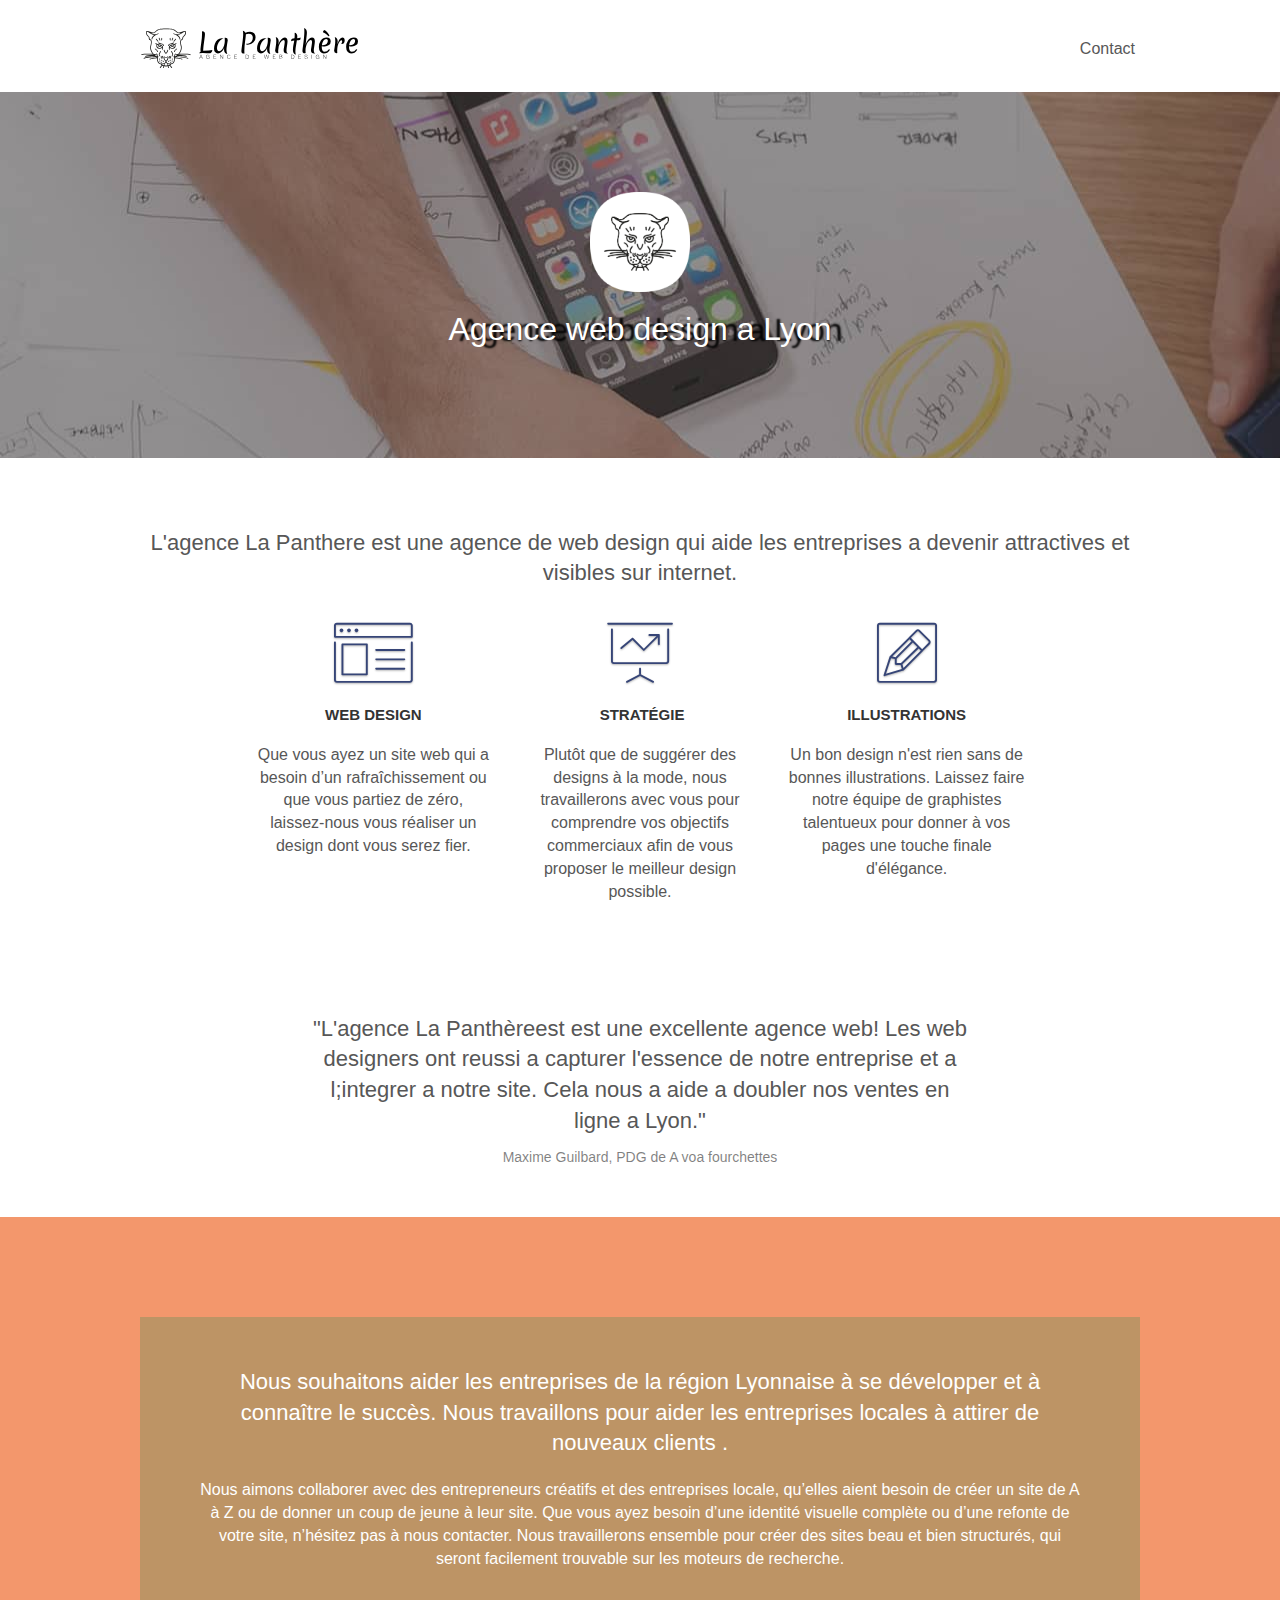
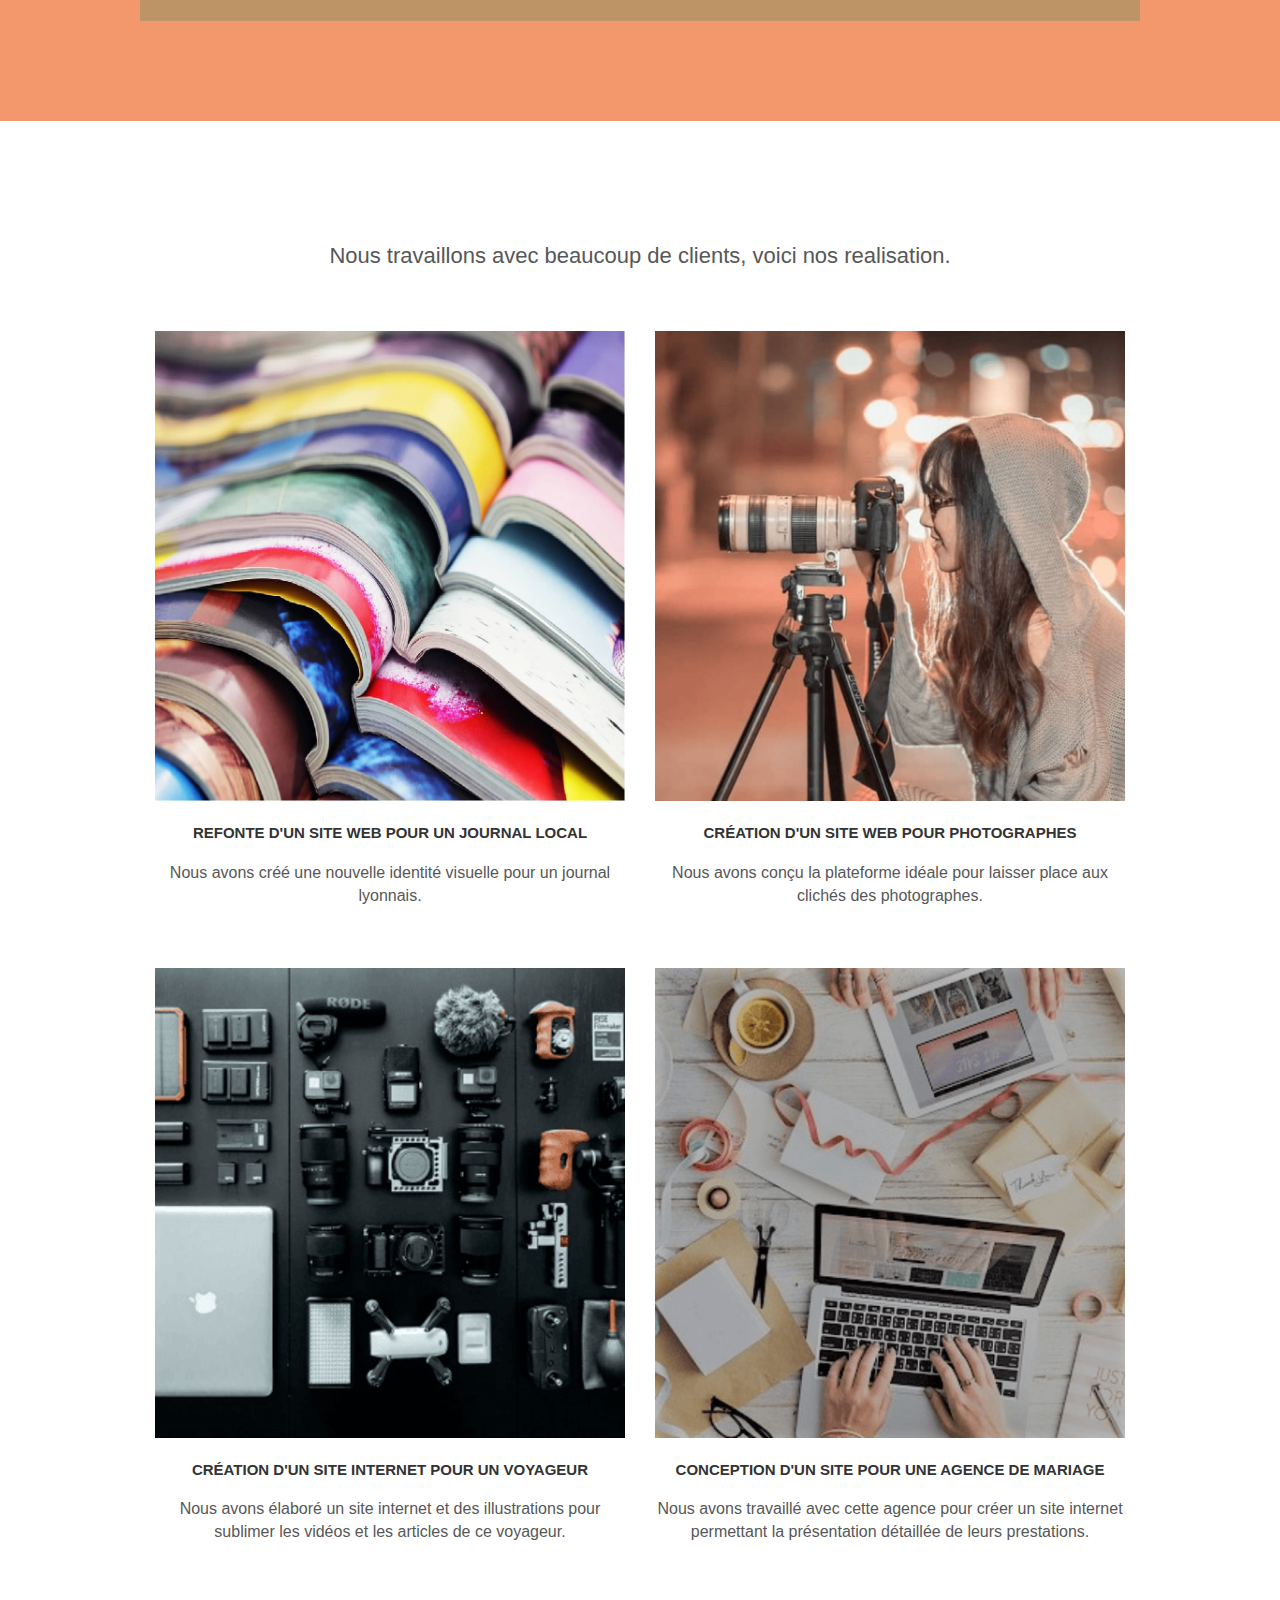
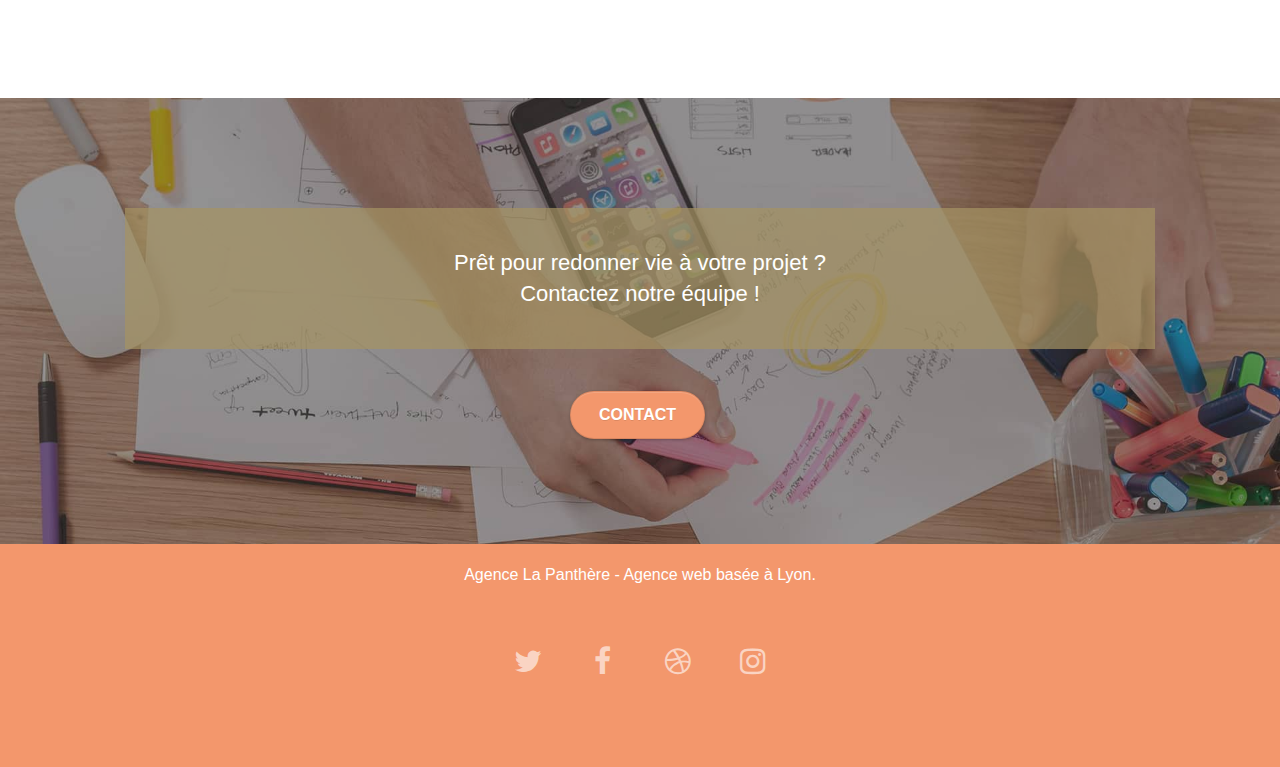
==== commit bfb22e05: "petite erreur" ====
--- a/index.html
+++ b/index.html
@@ -18,7 +18,7 @@
 	<link rel="stylesheet" type="text/css" href="./css/et-line.css">
 	
     
-	<code><meta name="robots" content="index, follow"></code>
+	<meta name="robots" content="index, follow">
 
 	
 	<script defer src="./js/jquery-2.1.0.js"></script>
@@ -178,7 +178,7 @@
 				</p>
 			</div>
 			<div class="col-sm-6">
-				<a href="#" data-lightbox="img/2.png" data-gallery-id="gallery-1" data-caption="Création d'un site web pour photographes" data-frame="snapshot-lb"><img src="img/2.jpg" class="img-responsive portfolio-thumb" alt="paris web design logo agence web meilleure agence, Création d'un site web pour photographes" ></a>
+				<a href="#" data-lightbox="img/2.png" data-gallery-id="gallery-1" data-caption="Création d'un site web pour photographes" data-frame="snapshot-lb"><img src="img/2.png" class="img-responsive portfolio-thumb" alt="paris web design logo agence web meilleure agence, Création d'un site web pour photographes" ></a>
 				<h3 class="mg-md text-center">
 					Création d'un site web pour photographes
 				</h3>
--- a/style.css
+++ b/style.css
@@ -884,10 +884,7 @@
         overflow-x: hidden;
         position: relative;
     }
-    .bloc {
-        padding-left: constant(safe-area-inset-left);
-        padding-right: constant(safe-area-inset-right);
-    }
+   
     .bloc-group,
     .bloc-group .bloc {
         display: block;
@@ -896,8 +893,6 @@
     .bloc-fill-screen .fill-bloc-top-edge,
     .bloc-fill-screen .fill-bloc-bottom-edge {
         padding: 0 20px;
-        padding-left: constant(safe-area-inset-left);
-        padding-right: constant(safe-area-inset-right);
     }
 }
 
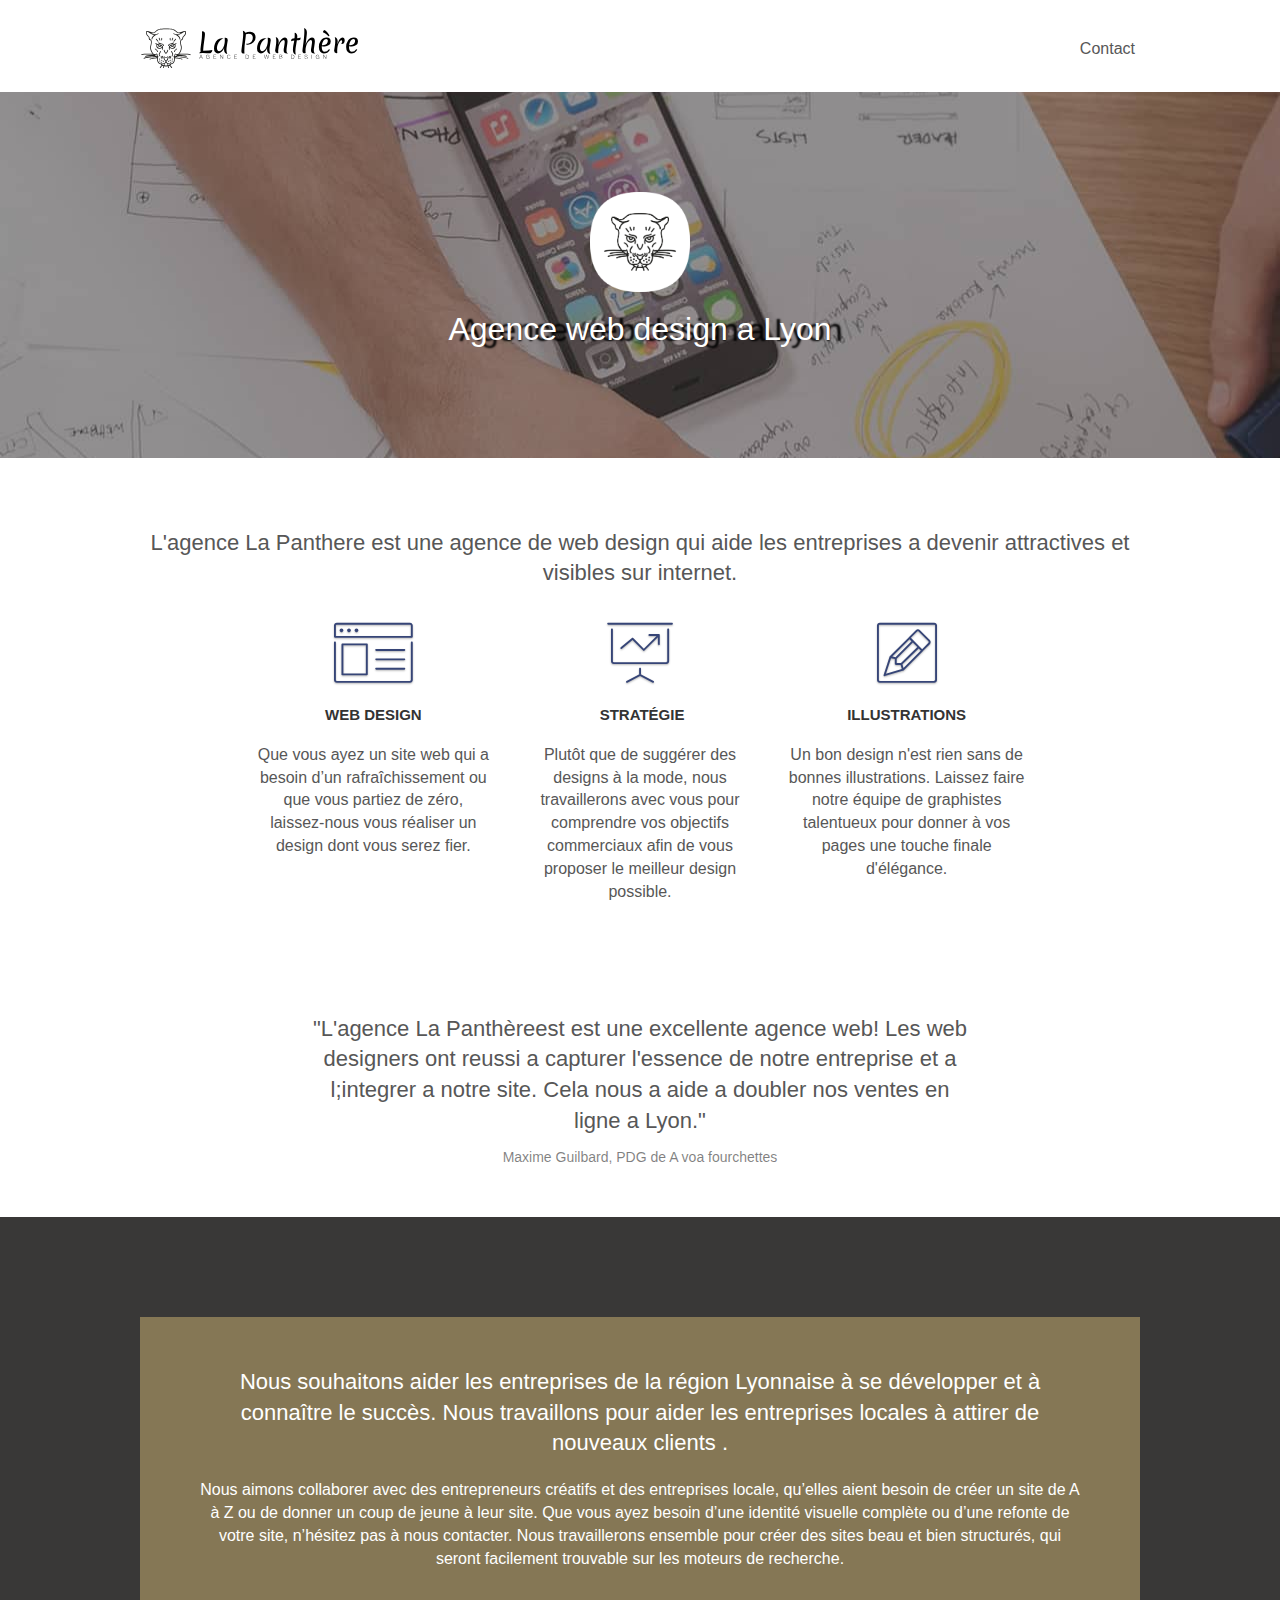
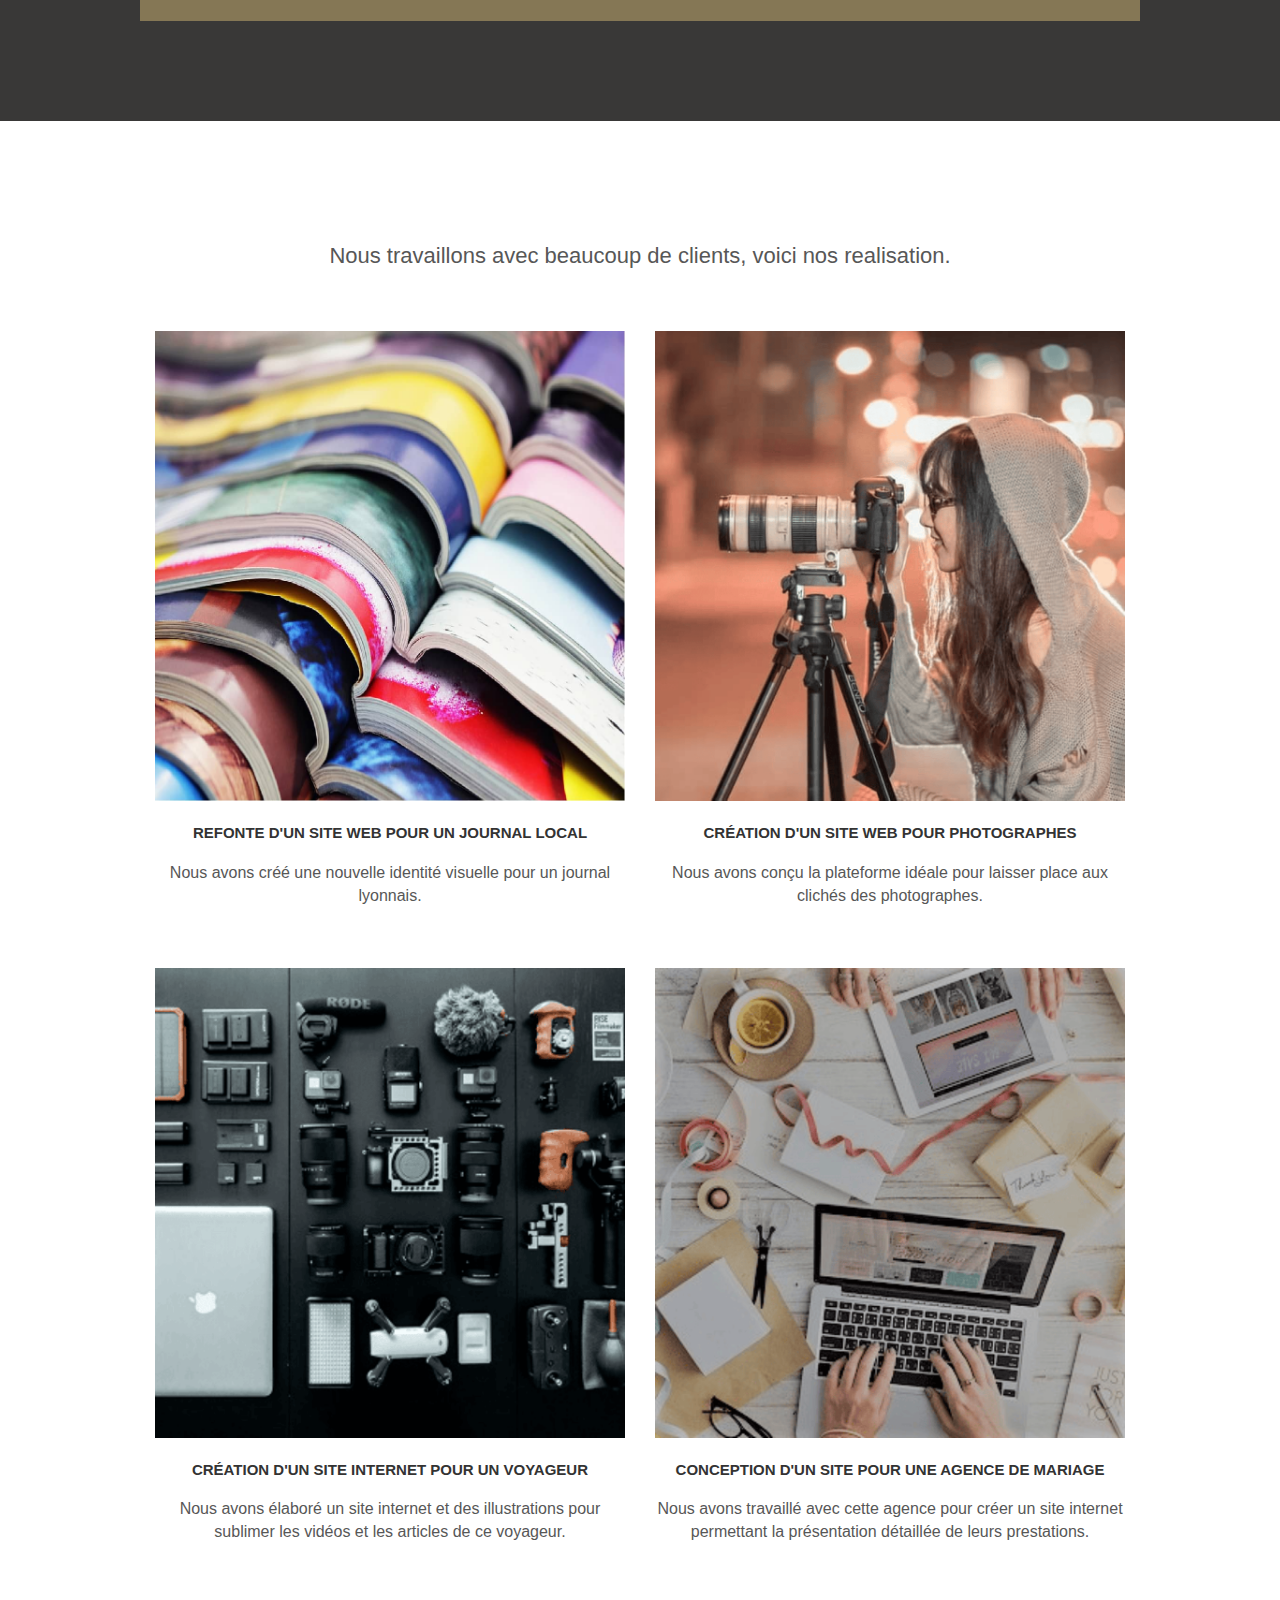
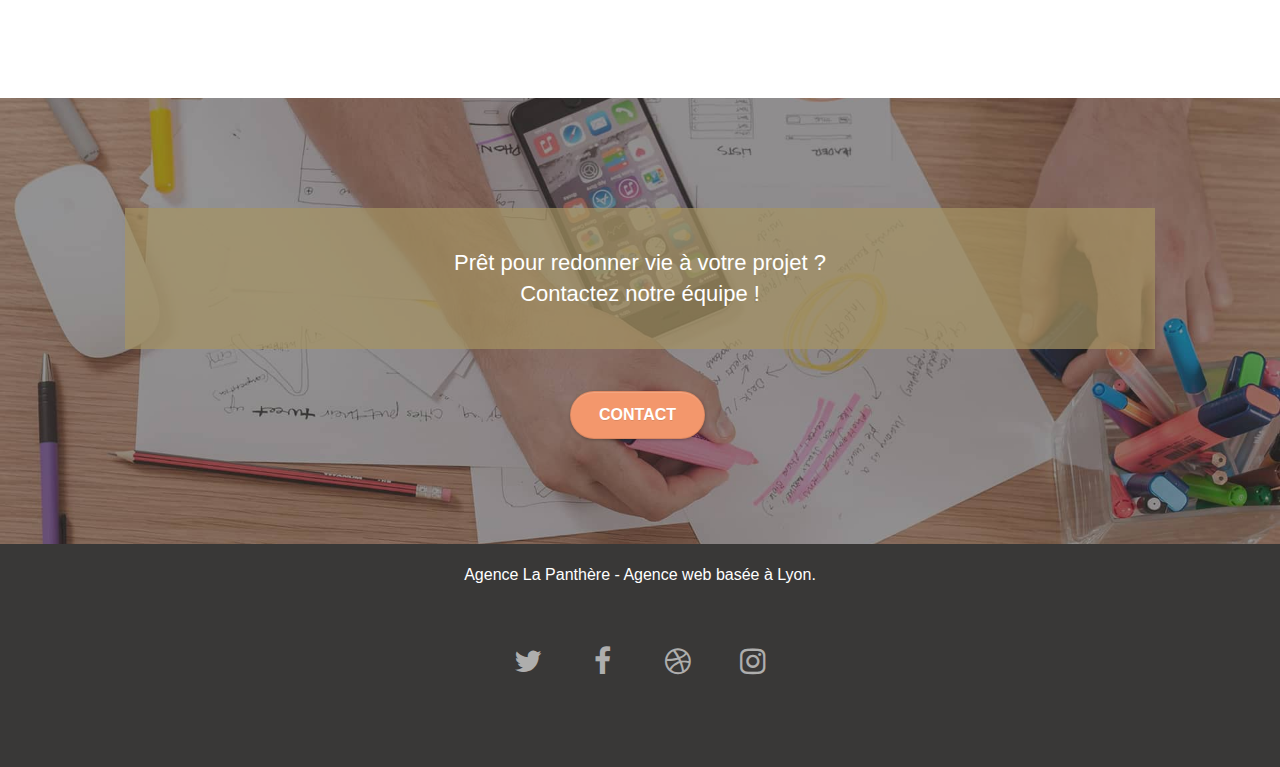
==== commit a03b6363: "Les couleurs d'arrière-plan et de premier plan ne sont pas suffisamment contrastée" ====
--- a/index.html
+++ b/index.html
@@ -67,7 +67,7 @@
 	<div class="container bloc-lg">
 		<div class="row tight-width-whitespace">
 			<div class="col-sm-12">
-				<img src="img/logo.png" class="center-block image-resize-mode" width="100" alt="Agence La Panthère, agence web paris, création logo paris" >
+				<img src="img/logo.png" class="center-block image-resize-mode" width="100" alt="Agence La Panthère, agence web Lyon, création logo Lyon" >
 				<h1 class="text-center hero-bloc-text white shadow">
 					Agence web design a Lyon
 				</h1>
@@ -237,22 +237,22 @@
 				<div class="row row-no-gutters social bloc-md  ">
 					<div class="col-sm-3  padding_bot ">
 						<div class="text-center">
-							<a class="social" href="  https://twitter.com/   "><span class="fa fa-twitter icon-md"></span></a>
+							<a class="social" href="  https://twitter.com/   " aria-label="twitter"><span class="fa fa-twitter icon-md"></span></a>
 						</div>
 					</div>
 					<div class="col-sm-3 padding_bot ">
 						<div class="text-center">
-							<a class="social" href=" https://www.facebook.com/ "><span class="fa fa-facebook icon-md"></span></a>
+							<a class="social" href=" https://www.facebook.com/ " aria-label="Facebook"><span class="fa fa-facebook icon-md"></span></a>
 						</div>
 					</div>
 					<div class="col-sm-3  padding_bot ">
 						<div class="text-center">
-							<a class="social" href=" https://dribbble.com/   "><span class="fa fa-dribbble icon-md"></span></a>
+							<a class="social" href=" https://dribbble.com/" aria-label="drible.com"><span class="fa fa-dribbble icon-md"></span></a>
 						</div>
 					</div>
 					<div class="col-sm-3 padding_bot ">
 						<div class="text-center">
-							<a class="social" href=" https://www.instagram.com/  "><span class="fa fa-instagram icon-md"></span></a>
+							<a class="social" href=" https://www.instagram.com/  "aria-label="instagram"><span class="fa fa-instagram icon-md"></span></a>
 						</div>
 					</div>
 				</div>
--- a/style.css
+++ b/style.css
@@ -783,7 +783,7 @@
 }
 
 .bgc-atomic-tangerine {
-    background-color: #F3976C;
+    background-color: #393837;
 }
 
 .tc-white {
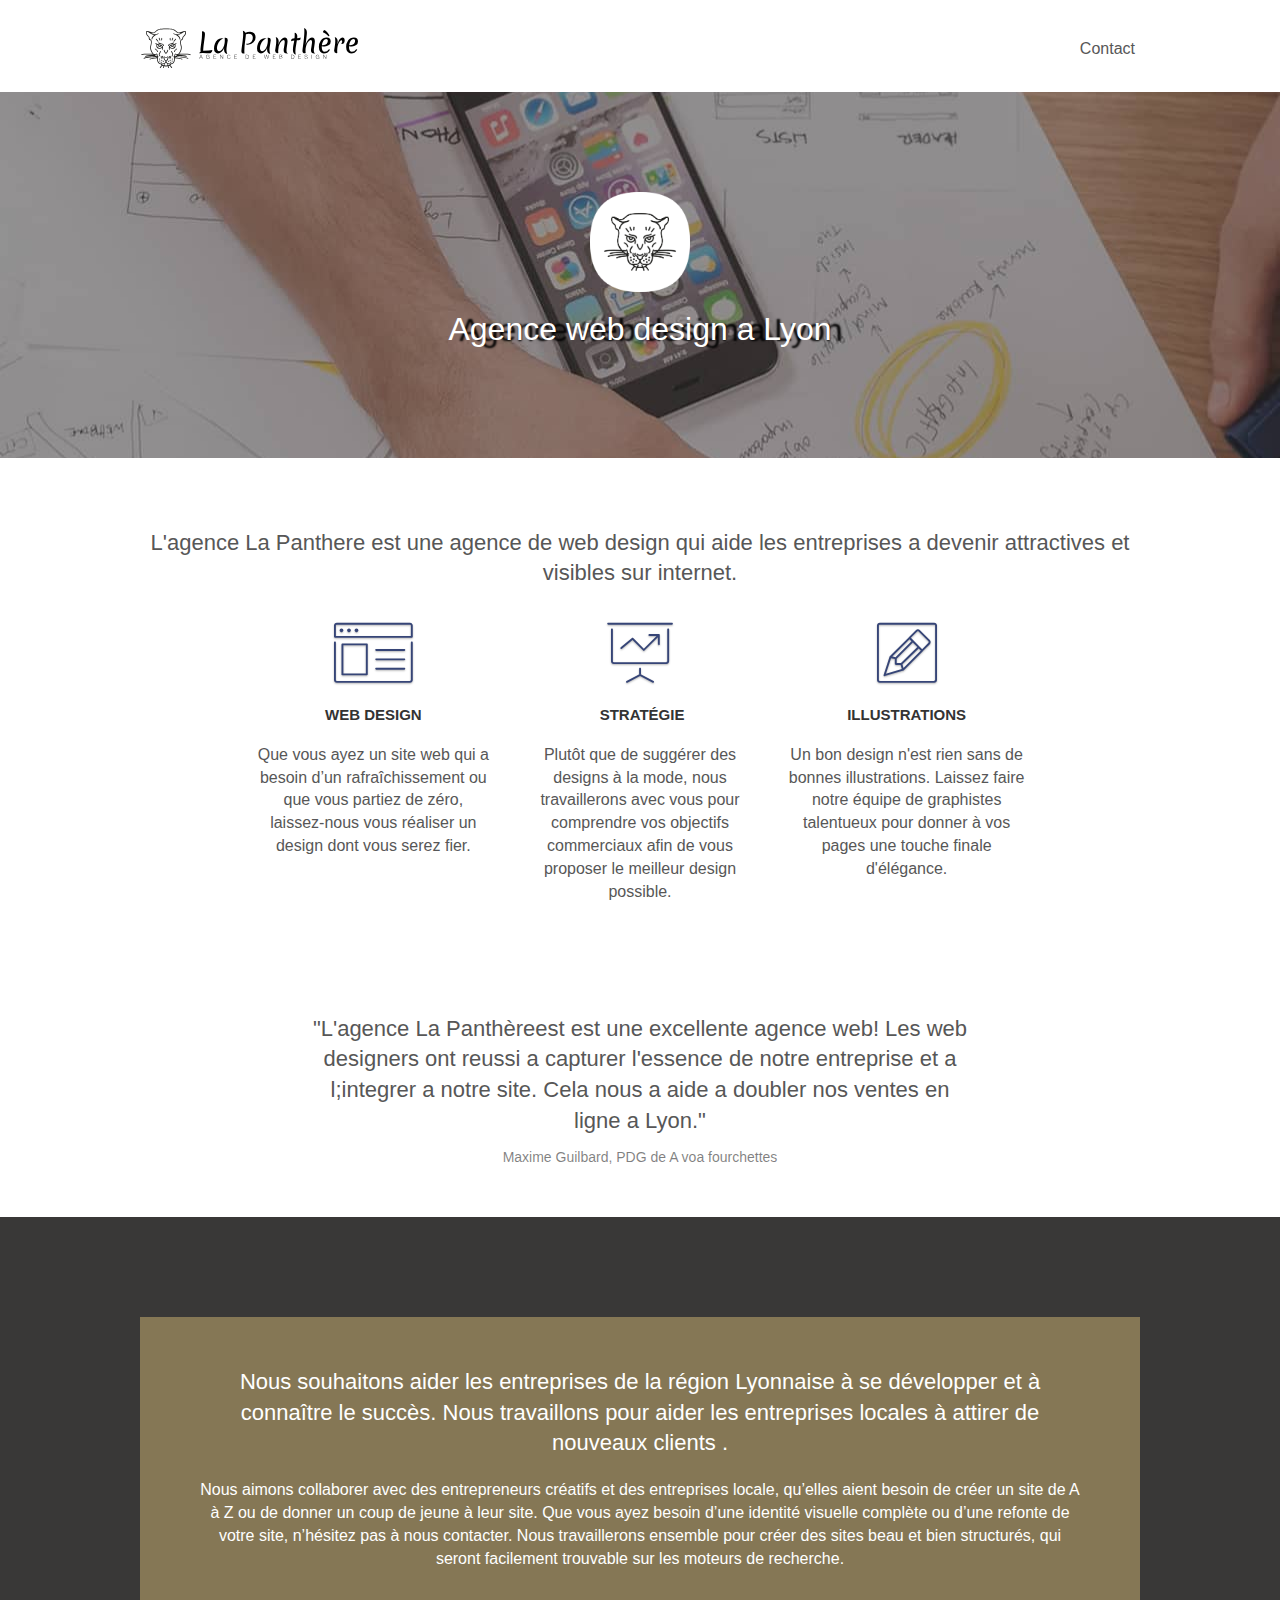
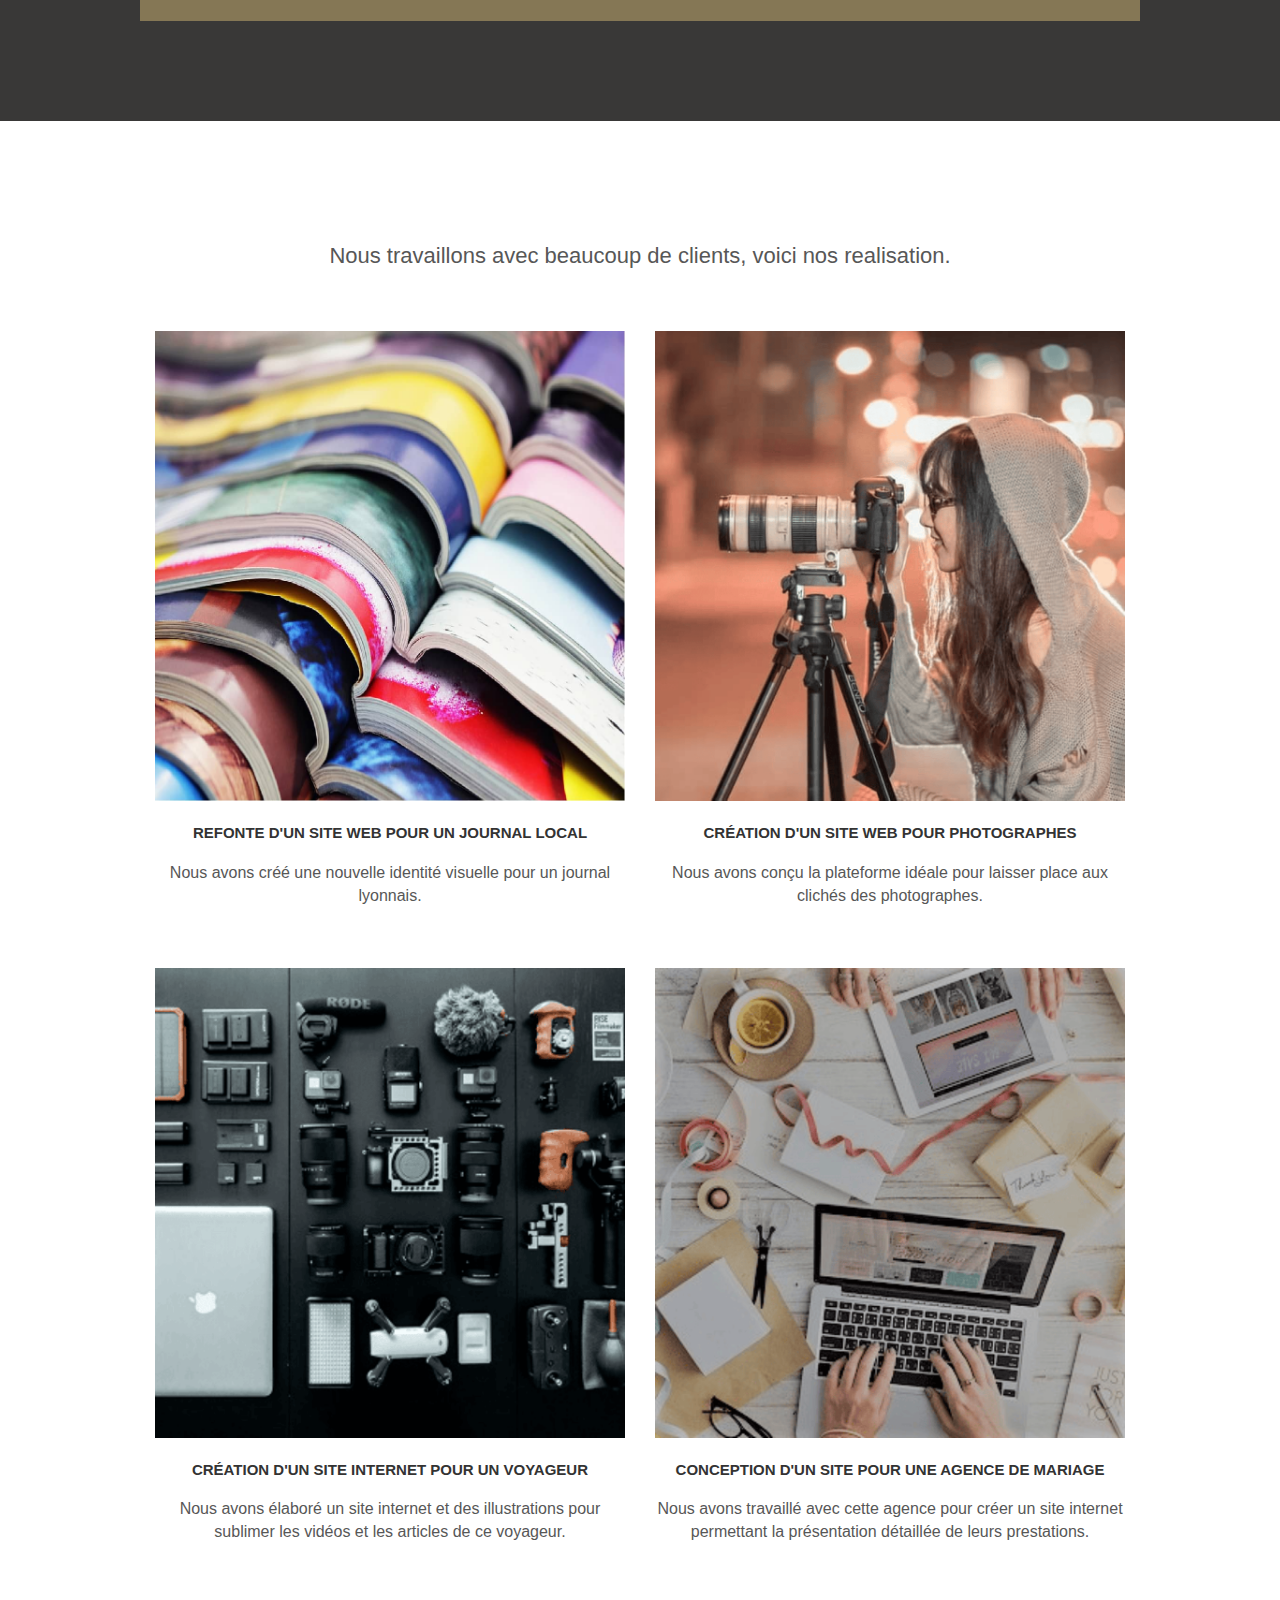
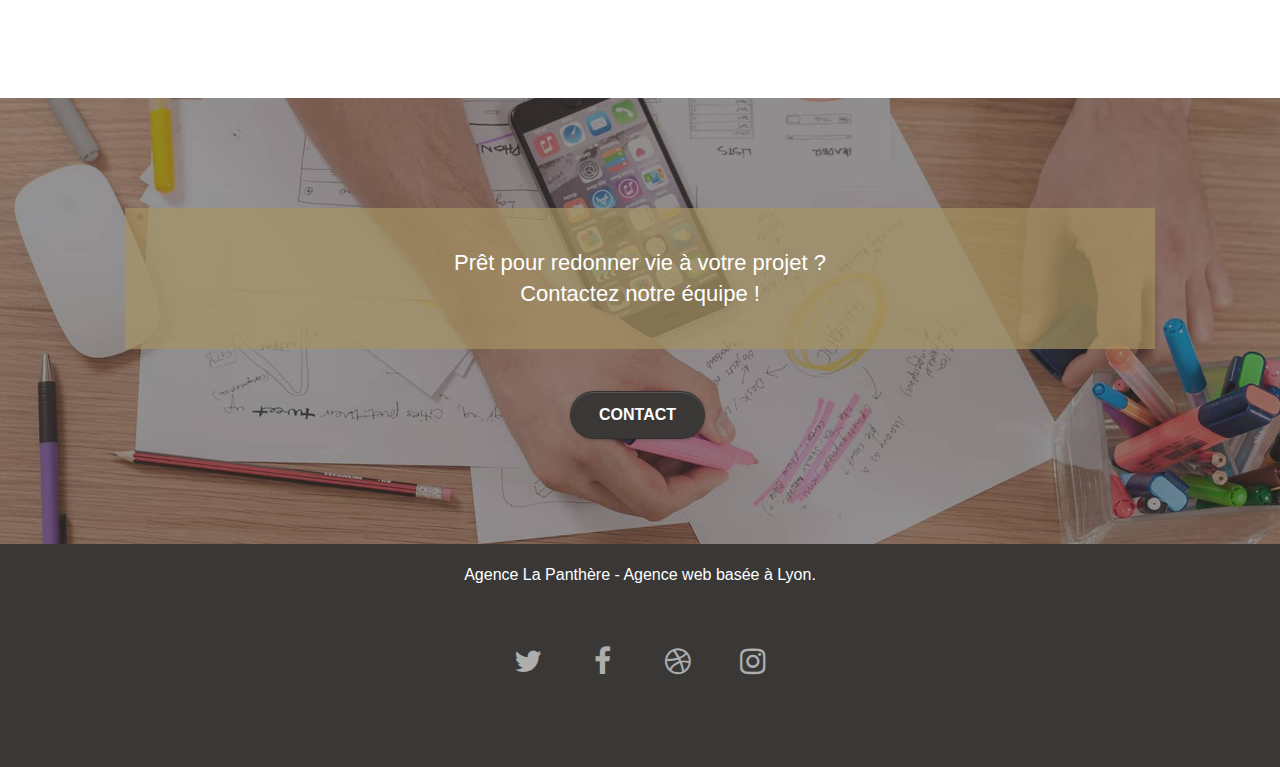
==== commit 1e1ee13f: "petite erreur vue sur le lighthouse en perfomance c etait 94 avant ses petites changements" ====
--- a/index.html
+++ b/index.html
@@ -169,7 +169,8 @@
 		</div>
 		<div class="row tight-width-whitespace portfolio-row">
 			<div class="col-sm-6">
-				<a href="#" data-lightbox="img/1.jpg" data-gallery-id="gallery-1" data-caption="Refonte d'un site web pour un journal local" data-frame="snapshot-lb"><img src="img/1.jpg" alt="paris web design logo agence web meilleure agence et refonte site web journal" class="img-responsive portfolio-thumb" ></a>
+				<a href="#" data-lightbox="img/1.jpg" data-gallery-id="gallery-1" data-caption="Refonte d'un site web pour un journal local" data-frame="snapshot-lb">
+					<img src="img/1.jpg" width="1000" heigth="1000"alt="paris web design logo agence web meilleure agence et refonte site web journal" class="img-responsive portfolio-thumb" ></a>
 				<h3 class="mg-md text-center">
 					Refonte d'un site web pour un journal local
 				</h3>
@@ -178,7 +179,8 @@
 				</p>
 			</div>
 			<div class="col-sm-6">
-				<a href="#" data-lightbox="img/2.png" data-gallery-id="gallery-1" data-caption="Création d'un site web pour photographes" data-frame="snapshot-lb"><img src="img/2.png" class="img-responsive portfolio-thumb" alt="paris web design logo agence web meilleure agence, Création d'un site web pour photographes" ></a>
+				<a href="#" data-lightbox="img/2.png" data-gallery-id="gallery-1" data-caption="Création d'un site web pour photographes" data-frame="snapshot-lb">
+					<img src="img/2.png" width="1000" heigth="1000"  class="img-responsive portfolio-thumb" alt="paris web design logo agence web meilleure agence, Création d'un site web pour photographes" ></a>
 				<h3 class="mg-md text-center">
 					Création d'un site web pour photographes
 				</h3>
@@ -189,7 +191,8 @@
 		</div>
 		<div class="row tight-width-whitespace portfolio-row">
 			<div class="col-sm-6">
-				<a href="#" data-lightbox="img/3.png" data-gallery-id="gallery-1" data-caption="Création d'un site internet pour un voyageur" data-frame="snapshot-lb"><img src="img/3.png" class="img-responsive portfolio-thumb" alt="paris web design logo agence web meilleure agence, Création d'un site web pour voyageur"></a>
+				<a href="#" data-lightbox="img/3.png" data-gallery-id="gallery-1" data-caption="Création d'un site internet pour un voyageur" data-frame="snapshot-lb">
+					<img src="img/3.png" class="img-responsive portfolio-thumb" width="1000" heigth="1000"   alt="paris web design logo agence web meilleure agence, Création d'un site web pour voyageur"></a>
 				<h3 class="mg-md text-center">
 					Création d'un site internet pour un voyageur
 				</h3>
@@ -198,7 +201,8 @@
 				</p>
 			</div>
 			<div class="col-sm-6">
-				<a href="#" data-lightbox="img/4.png" data-gallery-id="gallery-1" data-caption="Conception d'un site pour une agence de mariage" data-frame="snapshot-lb"><img src="img/4.png" class="img-responsive portfolio-thumb" alt="paris web design logo agence web meilleure agence, Création d'un site web pour agence de mariage" ></a>
+				<a href="#" data-lightbox="img/4.png" data-gallery-id="gallery-1" data-caption="Conception d'un site pour une agence de mariage" data-frame="snapshot-lb">
+					<img src="img/4.png" class="img-responsive portfolio-thumb" width="1000" heigth="1000"   alt="paris web design logo agence web meilleure agence, Création d'un site web pour agence de mariage" ></a>
 				<h3 class="mg-md text-center">
 					Conception d'un site pour une agence de mariage
 				</h3>
--- a/style.css
+++ b/style.css
@@ -791,7 +791,7 @@
 }
 
 .btn-atomic-tangerine {
-    background: #F3976C;
+    background: #393837;
     color: #FFFFFF!important;
 }
 
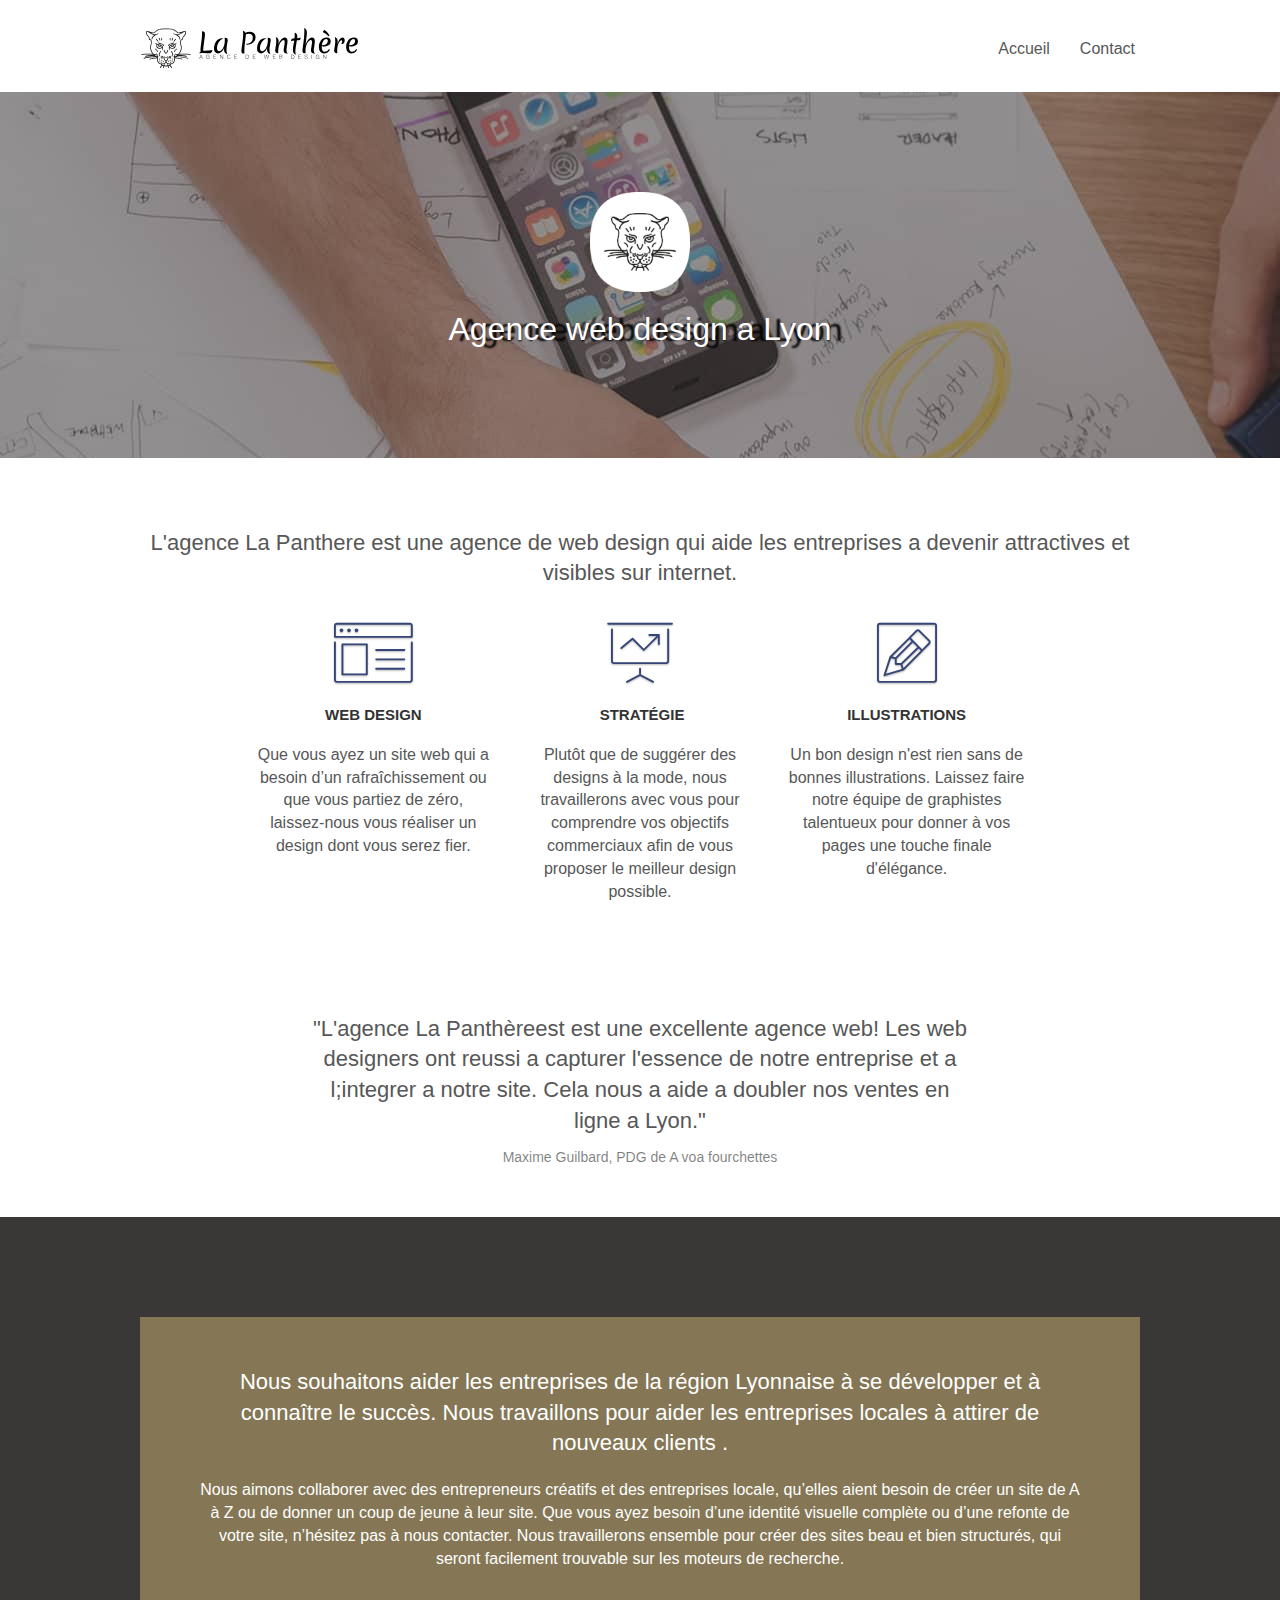
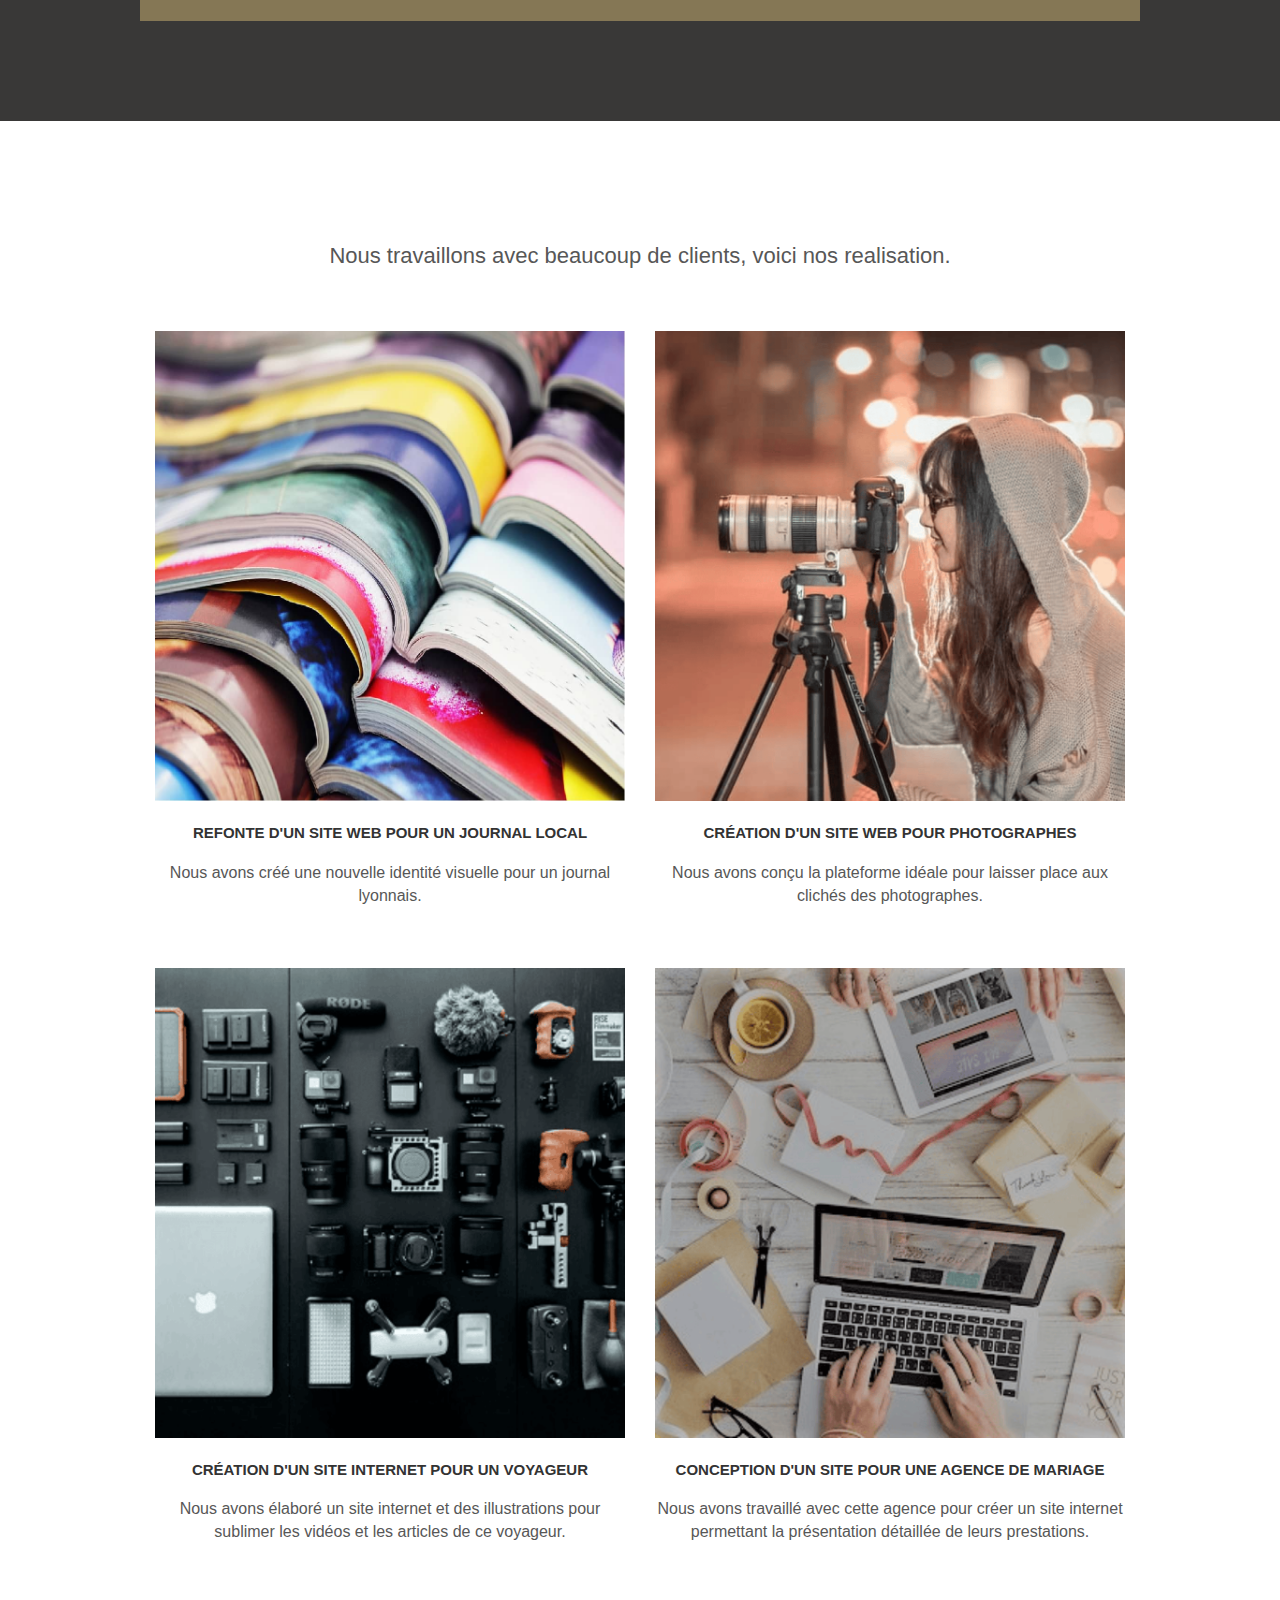
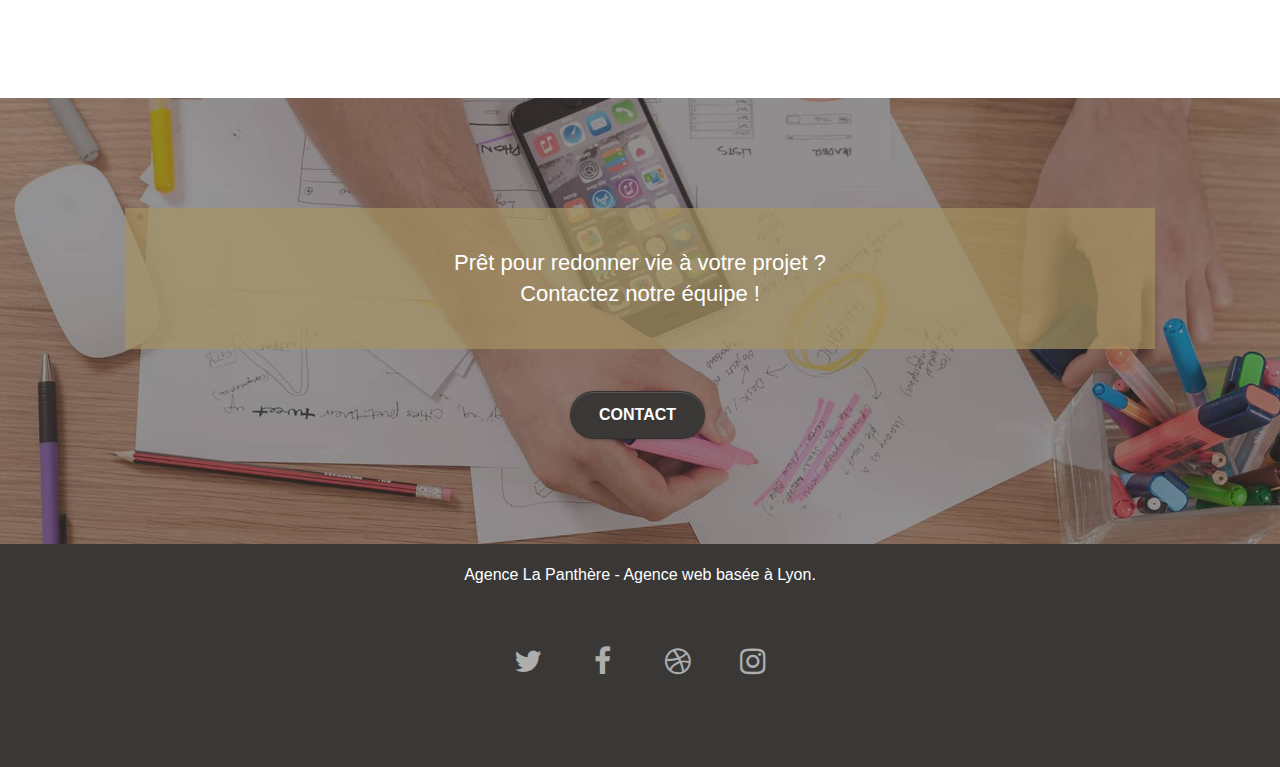
==== commit 20419ab8: "normalement il y a plus d erreur d accessibilite WEB AIM" ====
--- a/index.html
+++ b/index.html
@@ -37,7 +37,7 @@
 </head>
 <body>
 <!-- Principal conteneur -->
-<div class="page-container">
+<div class="page-container"  role="main" id="maincontent" >
     
 <!-- bloc-0 -->
 <div class="bloc bgc-white l-bloc " id="bloc-0">
@@ -53,6 +53,9 @@
 			<div class="collapse navbar-collapse navbar-1 special-dropdown-nav">
 				<ul class="site-navigation nav navbar-nav">
 					<li>
+						<a href="#maincontent"> Accueil </a>
+					</li>
+					<li>
 						<a href="contact.html">Contact </a>
 					</li>
 				</ul>
@@ -91,7 +94,7 @@
 		<div class="row voffset-lg med-width-whitespace">
 			<div class="col-sm-4">
 				<div class="text-center">
-					<span class="et-icon-browser sm-shadow icon-dark-slate-blue icons icon-lg"></span>
+					<span role="none"class="et-icon-browser sm-shadow icon-dark-slate-blue icons icon-lg"></span>
 				</div>
 				<h3 class="mg-md text-center">
 					Web design
@@ -102,7 +105,7 @@
 			</div>
 			<div class="col-sm-4">
 				<div class="text-center">
-					<span class="et-icon-presentation sm-shadow icon-dark-slate-blue icons icon-lg"></span>
+					<span role="none" class="et-icon-presentation sm-shadow icon-dark-slate-blue icons icon-lg"></span>
 				</div>
 				<h3 class="mg-md text-center">
 					&nbsp;Stratégie
@@ -113,7 +116,7 @@
 			</div>
 			<div class="col-sm-4">
 				<div class="text-center">
-					<span class="et-icon-edit sm-shadow icon-dark-slate-blue icons icon-lg"></span>
+					<span role="none"class="et-icon-edit sm-shadow icon-dark-slate-blue icons icon-lg"></span>
 				</div>
 				<h3 class="mg-md text-center">
 					Illustrations
@@ -169,7 +172,7 @@
 		</div>
 		<div class="row tight-width-whitespace portfolio-row">
 			<div class="col-sm-6">
-				<a href="#" data-lightbox="img/1.jpg" data-gallery-id="gallery-1" data-caption="Refonte d'un site web pour un journal local" data-frame="snapshot-lb">
+				<a href="#" data-lightbox="img/1.jpg" role="button" gallery-1" data-caption="Refonte d'un site web pour un journal local" data-frame="snapshot-lb">
 					<img src="img/1.jpg" width="1000" heigth="1000"alt="paris web design logo agence web meilleure agence et refonte site web journal" class="img-responsive portfolio-thumb" ></a>
 				<h3 class="mg-md text-center">
 					Refonte d'un site web pour un journal local
@@ -179,7 +182,7 @@
 				</p>
 			</div>
 			<div class="col-sm-6">
-				<a href="#" data-lightbox="img/2.png" data-gallery-id="gallery-1" data-caption="Création d'un site web pour photographes" data-frame="snapshot-lb">
+				<a href="#" data-lightbox="img/2.png" role="button" data-gallery-id="gallery-1" data-caption="Création d'un site web pour photographes" data-frame="snapshot-lb">
 					<img src="img/2.png" width="1000" heigth="1000"  class="img-responsive portfolio-thumb" alt="paris web design logo agence web meilleure agence, Création d'un site web pour photographes" ></a>
 				<h3 class="mg-md text-center">
 					Création d'un site web pour photographes
@@ -191,7 +194,7 @@
 		</div>
 		<div class="row tight-width-whitespace portfolio-row">
 			<div class="col-sm-6">
-				<a href="#" data-lightbox="img/3.png" data-gallery-id="gallery-1" data-caption="Création d'un site internet pour un voyageur" data-frame="snapshot-lb">
+				<a href="#" data-lightbox="img/3.png" role="button" data-gallery-id="gallery-1" data-caption="Création d'un site internet pour un voyageur" data-frame="snapshot-lb">
 					<img src="img/3.png" class="img-responsive portfolio-thumb" width="1000" heigth="1000"   alt="paris web design logo agence web meilleure agence, Création d'un site web pour voyageur"></a>
 				<h3 class="mg-md text-center">
 					Création d'un site internet pour un voyageur
@@ -201,7 +204,7 @@
 				</p>
 			</div>
 			<div class="col-sm-6">
-				<a href="#" data-lightbox="img/4.png" data-gallery-id="gallery-1" data-caption="Conception d'un site pour une agence de mariage" data-frame="snapshot-lb">
+				<a href="#" data-lightbox="img/4.png" role="button" data-gallery-id="gallery-1" data-caption="Conception d'un site pour une agence de mariage" data-frame="snapshot-lb">
 					<img src="img/4.png" class="img-responsive portfolio-thumb" width="1000" heigth="1000"   alt="paris web design logo agence web meilleure agence, Création d'un site web pour agence de mariage" ></a>
 				<h3 class="mg-md text-center">
 					Conception d'un site pour une agence de mariage
@@ -241,22 +244,22 @@
 				<div class="row row-no-gutters social bloc-md  ">
 					<div class="col-sm-3  padding_bot ">
 						<div class="text-center">
-							<a class="social" href="  https://twitter.com/   " aria-label="twitter"><span class="fa fa-twitter icon-md"></span></a>
+							<a class="social" href="  https://twitter.com/   " role="none"  aria-label="twitter"><span class="fa fa-twitter icon-md"></span></a>
 						</div>
 					</div>
 					<div class="col-sm-3 padding_bot ">
 						<div class="text-center">
-							<a class="social" href=" https://www.facebook.com/ " aria-label="Facebook"><span class="fa fa-facebook icon-md"></span></a>
+							<a class="social" href=" https://www.facebook.com/ " role="none" aria-label="Facebook"><span class="fa fa-facebook icon-md"></span></a>
 						</div>
 					</div>
 					<div class="col-sm-3  padding_bot ">
 						<div class="text-center">
-							<a class="social" href=" https://dribbble.com/" aria-label="drible.com"><span class="fa fa-dribbble icon-md"></span></a>
+							<a class="social" href=" https://dribbble.com/"role="none" aria-label="drible.com"><span class="fa fa-dribbble icon-md"></span></a>
 						</div>
 					</div>
 					<div class="col-sm-3 padding_bot ">
 						<div class="text-center">
-							<a class="social" href=" https://www.instagram.com/  "aria-label="instagram"><span class="fa fa-instagram icon-md"></span></a>
+							<a class="social" href=" https://www.instagram.com/  " role="none" aria-label="instagram"><span class="fa fa-instagram icon-md"></span></a>
 						</div>
 					</div>
 				</div>
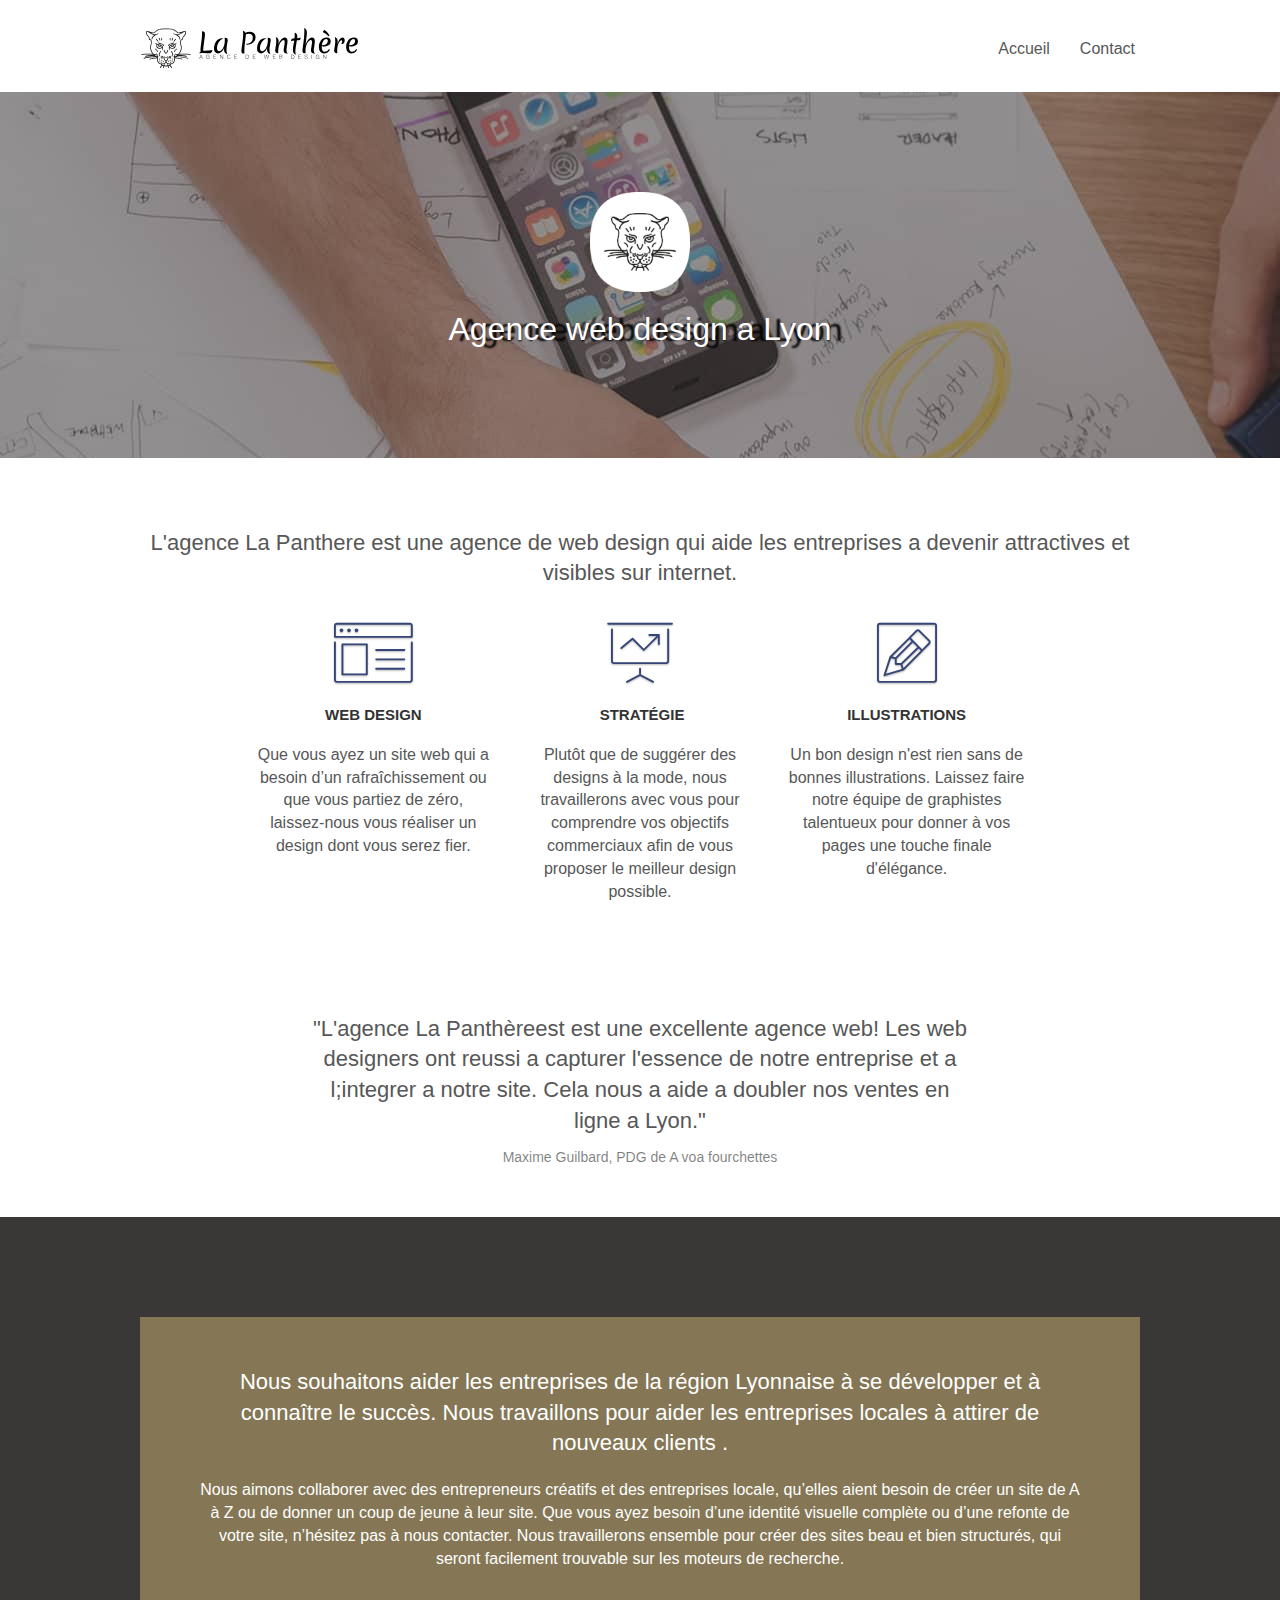
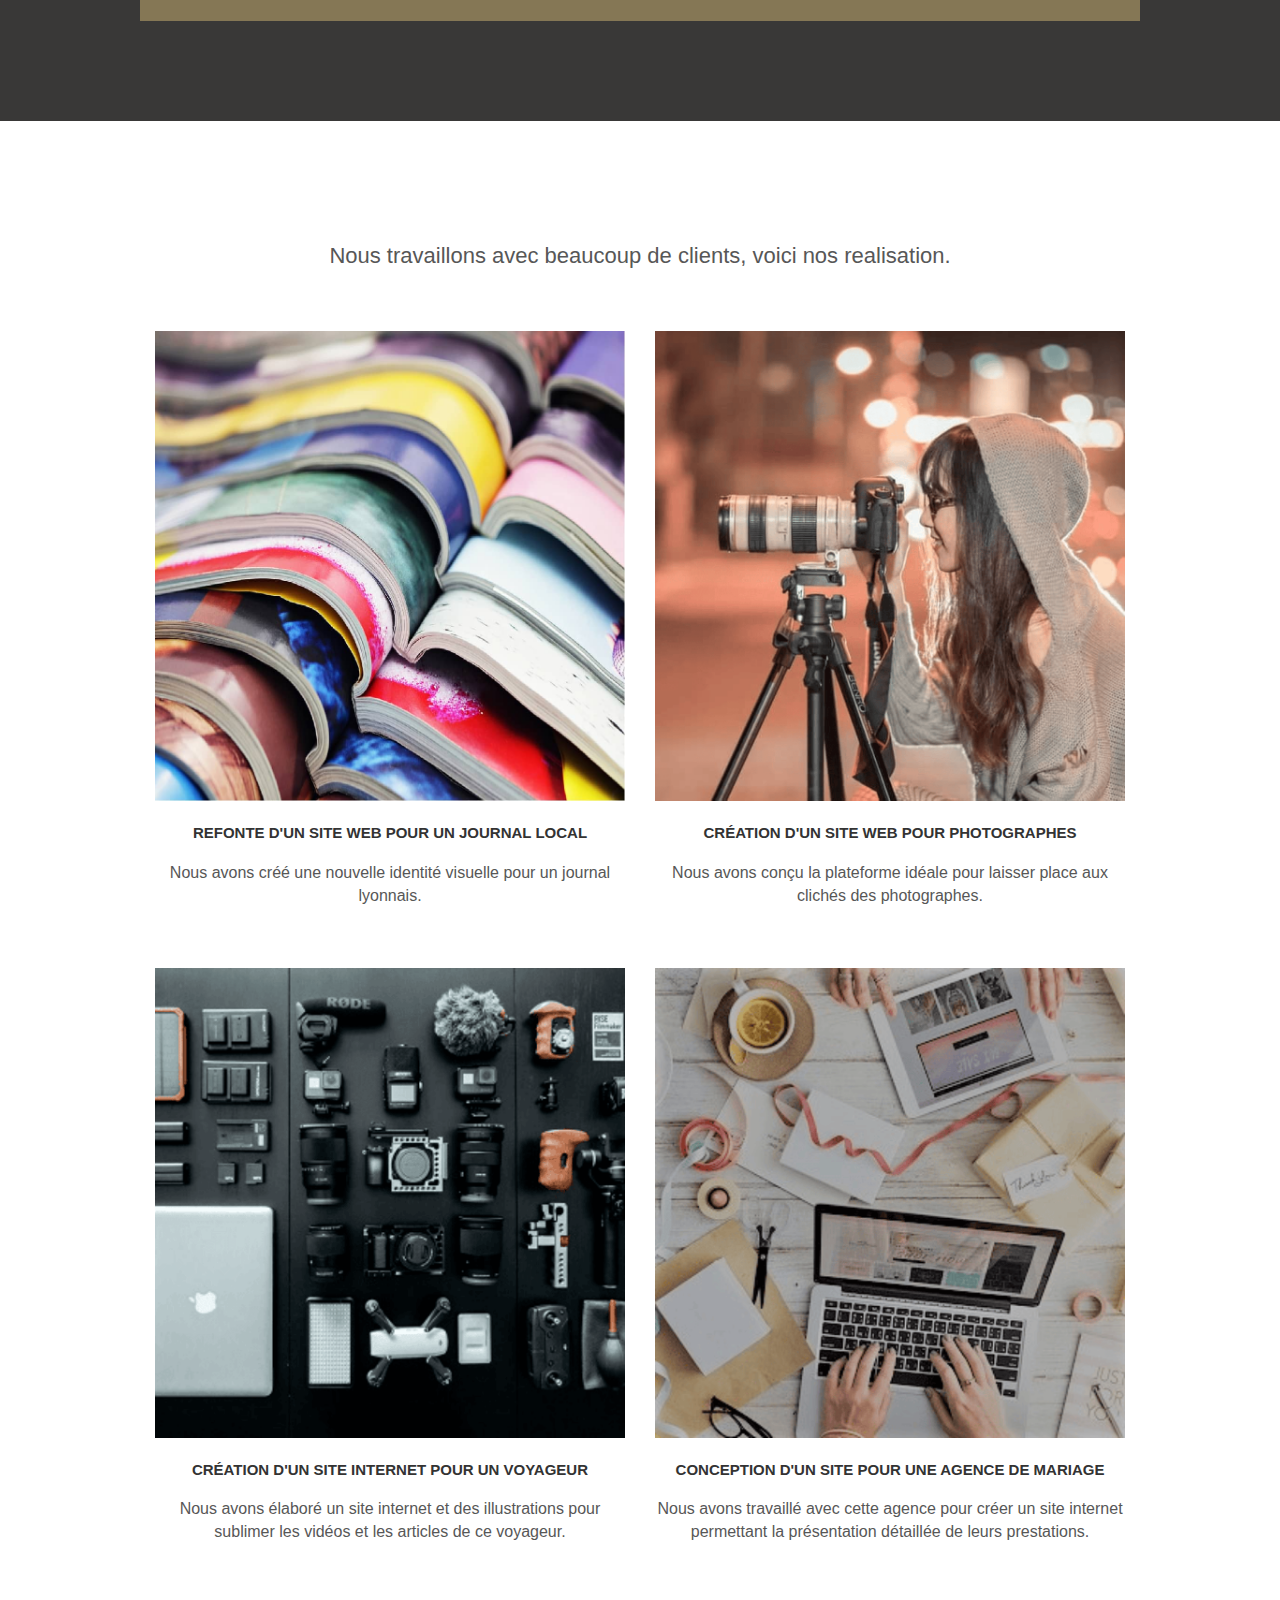
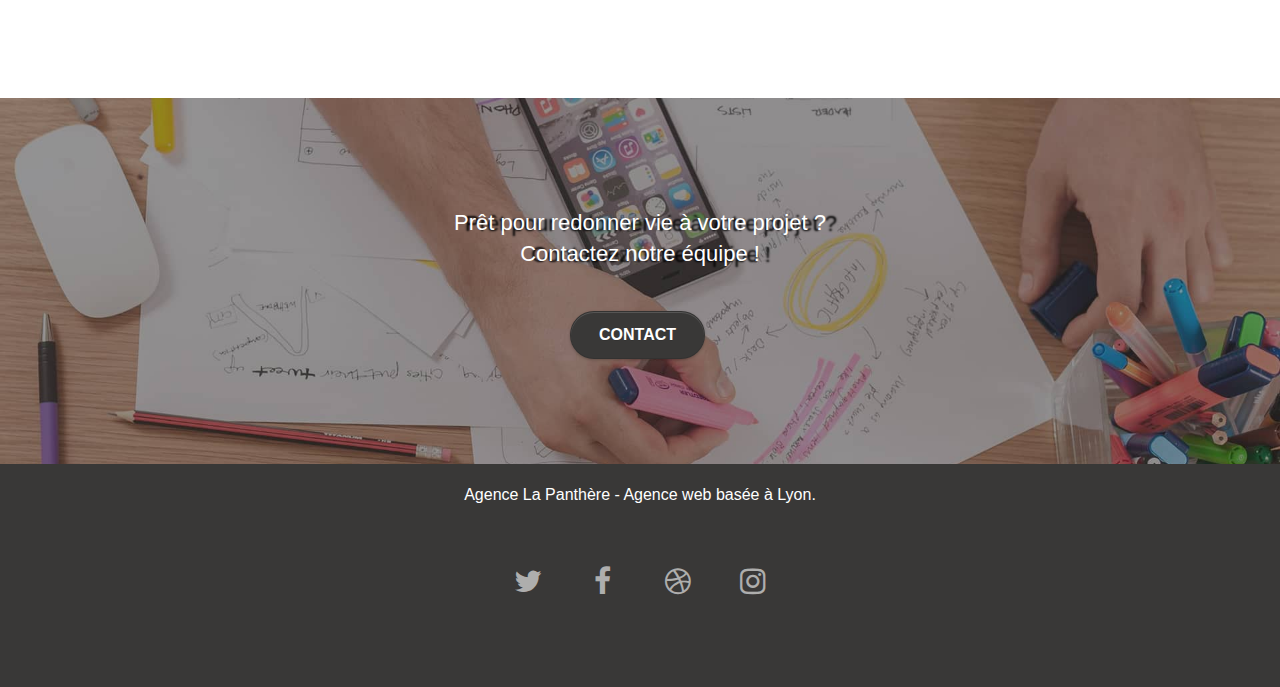
==== commit 2736312f: "correction des erreurs pendant la soutenance" ====
--- a/index.html
+++ b/index.html
@@ -37,7 +37,7 @@
 </head>
 <body>
 <!-- Principal conteneur -->
-<div class="page-container"  role="main" id="maincontent" >
+<div class="page-container"  role="main" >
     
 <!-- bloc-0 -->
 <div class="bloc bgc-white l-bloc " id="bloc-0">
@@ -53,7 +53,7 @@
 			<div class="collapse navbar-collapse navbar-1 special-dropdown-nav">
 				<ul class="site-navigation nav navbar-nav">
 					<li>
-						<a href="#maincontent"> Accueil </a>
+						<a href="index.html"> Accueil </a>
 					</li>
 					<li>
 						<a href="contact.html">Contact </a>
@@ -94,7 +94,7 @@
 		<div class="row voffset-lg med-width-whitespace">
 			<div class="col-sm-4">
 				<div class="text-center">
-					<span role="none"class="et-icon-browser sm-shadow icon-dark-slate-blue icons icon-lg"></span>
+					<span role="none" class="et-icon-browser sm-shadow icon-dark-slate-blue icons icon-lg"></span>
 				</div>
 				<h3 class="mg-md text-center">
 					Web design
@@ -116,7 +116,7 @@
 			</div>
 			<div class="col-sm-4">
 				<div class="text-center">
-					<span role="none"class="et-icon-edit sm-shadow icon-dark-slate-blue icons icon-lg"></span>
+					<span role="none" class="et-icon-edit sm-shadow icon-dark-slate-blue icons icon-lg"></span>
 				</div>
 				<h3 class="mg-md text-center">
 					Illustrations
@@ -172,8 +172,8 @@
 		</div>
 		<div class="row tight-width-whitespace portfolio-row">
 			<div class="col-sm-6">
-				<a href="#" data-lightbox="img/1.jpg" role="button" gallery-1" data-caption="Refonte d'un site web pour un journal local" data-frame="snapshot-lb">
-					<img src="img/1.jpg" width="1000" heigth="1000"alt="paris web design logo agence web meilleure agence et refonte site web journal" class="img-responsive portfolio-thumb" ></a>
+				<a href="#" data-lightbox="img/1.jpg" role="button" data-gallery-id="gallery-1" data-caption="Refonte d'un site web pour un journal local" data-frame="snapshot-lb">
+					<img src="img/1.jpg" width="1000" height="1000" alt="paris web design logo agence web meilleure agence et refonte site web journal" class="img-responsive portfolio-thumb" ></a>
 				<h3 class="mg-md text-center">
 					Refonte d'un site web pour un journal local
 				</h3>
@@ -183,7 +183,7 @@
 			</div>
 			<div class="col-sm-6">
 				<a href="#" data-lightbox="img/2.png" role="button" data-gallery-id="gallery-1" data-caption="Création d'un site web pour photographes" data-frame="snapshot-lb">
-					<img src="img/2.png" width="1000" heigth="1000"  class="img-responsive portfolio-thumb" alt="paris web design logo agence web meilleure agence, Création d'un site web pour photographes" ></a>
+					<img src="img/2.png" width="1000" height="1000"  class="img-responsive portfolio-thumb" alt="paris web design logo agence web meilleure agence, Création d'un site web pour photographes" ></a>
 				<h3 class="mg-md text-center">
 					Création d'un site web pour photographes
 				</h3>
@@ -195,7 +195,7 @@
 		<div class="row tight-width-whitespace portfolio-row">
 			<div class="col-sm-6">
 				<a href="#" data-lightbox="img/3.png" role="button" data-gallery-id="gallery-1" data-caption="Création d'un site internet pour un voyageur" data-frame="snapshot-lb">
-					<img src="img/3.png" class="img-responsive portfolio-thumb" width="1000" heigth="1000"   alt="paris web design logo agence web meilleure agence, Création d'un site web pour voyageur"></a>
+					<img src="img/3.png" class="img-responsive portfolio-thumb" width="1000" height="1000"   alt="paris web design logo agence web meilleure agence, Création d'un site web pour voyageur"></a>
 				<h3 class="mg-md text-center">
 					Création d'un site internet pour un voyageur
 				</h3>
@@ -205,7 +205,7 @@
 			</div>
 			<div class="col-sm-6">
 				<a href="#" data-lightbox="img/4.png" role="button" data-gallery-id="gallery-1" data-caption="Conception d'un site pour une agence de mariage" data-frame="snapshot-lb">
-					<img src="img/4.png" class="img-responsive portfolio-thumb" width="1000" heigth="1000"   alt="paris web design logo agence web meilleure agence, Création d'un site web pour agence de mariage" ></a>
+					<img src="img/4.png" class="img-responsive portfolio-thumb" width="1000" height="1000"   alt="paris web design logo agence web meilleure agence, Création d'un site web pour agence de mariage" ></a>
 				<h3 class="mg-md text-center">
 					Conception d'un site pour une agence de mariage
 				</h3>
@@ -222,7 +222,7 @@
 <div class="bloc bgc-dark-slate-blue bg-banniere d-bloc bloc-bg-texture texture-paper" id="bloc-5-cta">
 	<div class="container bloc-lg">
 		<div class="row">
-			<h2 class="mg-md text-center white black-background ">
+			<h2 class="mg-md text-center white shadow">
 				Prêt pour redonner vie à votre projet ?<br>Contactez notre équipe !
 			</h2>
 			<div class="col-sm-12 text-center">
@@ -234,7 +234,7 @@
 <!-- bloc-5-cta END -->
 
 <!-- Footer - bloc-8 -->
-<div class="bloc bgc-atomic-tangerine d-bloc" id="bloc-8">
+<div class="bloc bgc-atomic-tangerine d-bloc" id="bloc-8"  >
 	<div class="container bloc-sm">
 		<div class="row">
 			<div class="col-sm-12">
@@ -244,22 +244,23 @@
 				<div class="row row-no-gutters social bloc-md  ">
 					<div class="col-sm-3  padding_bot ">
 						<div class="text-center">
-							<a class="social" href="  https://twitter.com/   " role="none"  aria-label="twitter"><span class="fa fa-twitter icon-md"></span></a>
+							<a class="social" href="index.html" role="button"  aria-label="twitter"><span class="fa fa-twitter icon-md"></span></a>
 						</div>
 					</div>
 					<div class="col-sm-3 padding_bot ">
 						<div class="text-center">
-							<a class="social" href=" https://www.facebook.com/ " role="none" aria-label="Facebook"><span class="fa fa-facebook icon-md"></span></a>
+							<a class="social" href="index.html" role="button" aria-label="Facebook"><span class="fa fa-facebook icon-md"></span></a>
 						</div>
 					</div>
 					<div class="col-sm-3  padding_bot ">
 						<div class="text-center">
-							<a class="social" href=" https://dribbble.com/"role="none" aria-label="drible.com"><span class="fa fa-dribbble icon-md"></span></a>
+							<a class="social" href="index.html" role="button" aria-label="drible.com"><span class="fa fa-dribbble icon-md"></span></a>
 						</div>
 					</div>
 					<div class="col-sm-3 padding_bot ">
 						<div class="text-center">
-							<a class="social" href=" https://www.instagram.com/  " role="none" aria-label="instagram"><span class="fa fa-instagram icon-md"></span></a>
+							<a class="social" href="index.html"
+							 role="button" aria-label="instagram"><span class="fa fa-instagram icon-md"></span></a>
 						</div>
 					</div>
 				</div>
--- a/style.css
+++ b/style.css
@@ -88,7 +88,7 @@
     background: top no-repeat;
 }
 
-.bloc-bg-texture::before {
+/* .bloc-bg-texture::before {
     content: "";
     background-size: 2px 2px;
     position: absolute;
@@ -96,12 +96,9 @@
     bottom: 0;
     left: 0;
     right: 0;
-}
-
-.texture-paper::before {
-    /* background: url("img/texture-paper.png"); */
-    background-size: 280px 280px;
-}
+} */
+
+
 
 .b-parallax {
     background-attachment: fixed;
